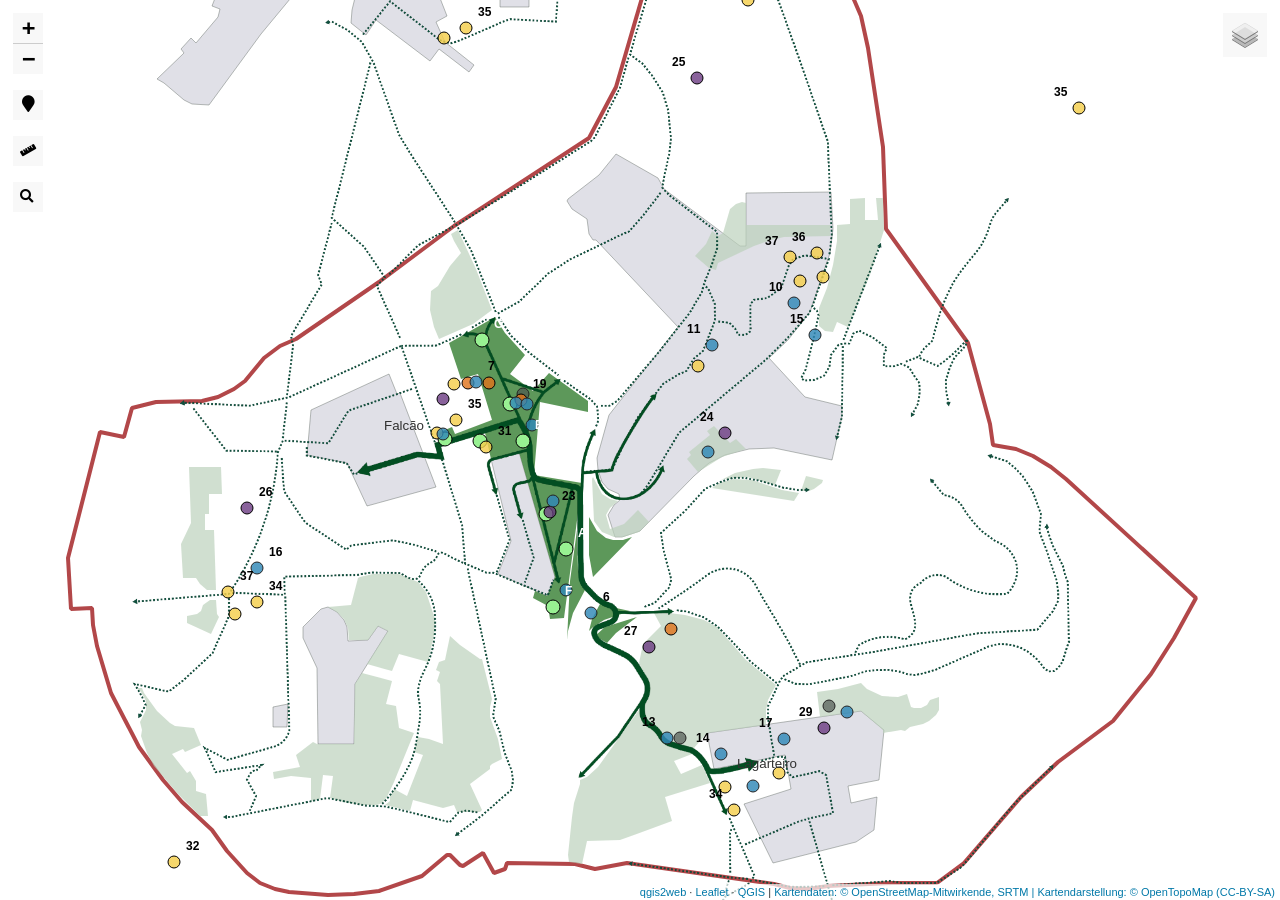
==== index.html @ 3b2e8a3d "Rename Index.html to index.html" ====
<!doctype html>
<html lang="en">
    <head>
        <meta charset="utf-8">
        <meta http-equiv="X-UA-Compatible" content="IE=edge">
        <meta name="viewport" content="initial-scale=1,user-scalable=no,maximum-scale=1,width=device-width">
        <meta name="mobile-web-app-capable" content="yes">
        <meta name="apple-mobile-web-app-capable" content="yes">
        <link rel="stylesheet" href="css/leaflet.css"><link rel="stylesheet" href="css/L.Control.Locate.min.css">
        <link rel="stylesheet" href="css/qgis2web.css"><link rel="stylesheet" href="css/fontawesome-all.min.css">
        <link rel="stylesheet" href="css/leaflet-control-geocoder.Geocoder.css">
        <link rel="stylesheet" href="css/leaflet-measure.css">
        <style>
        html, body, #map {
            width: 100%;
            height: 100%;
            padding: 0;
            margin: 0;
        }
        </style>
        <title></title>
    </head>
    <body>
        <div id="map">
        </div>
        <script src="js/qgis2web_expressions.js"></script>
        <script src="js/leaflet.js"></script><script src="js/L.Control.Locate.min.js"></script>
        <script src="js/leaflet.rotatedMarker.js"></script>
        <script src="js/leaflet.pattern.js"></script>
        <script src="js/leaflet-hash.js"></script>
        <script src="js/Autolinker.min.js"></script>
        <script src="js/rbush.min.js"></script>
        <script src="js/labelgun.min.js"></script>
        <script src="js/labels.js"></script>
        <script src="js/leaflet-control-geocoder.Geocoder.js"></script>
        <script src="js/leaflet-measure.js"></script>
        <script src="data/StudyArea_4.js"></script>
        <script src="data/PublicHousing_5.js"></script>
        <script src="data/VacantPlots_6.js"></script>
        <script src="data/URBiNATVacantPlots_7.js"></script>
        <script src="data/BIOPOLISNBS_10.js"></script>
        <script src="data/UnimplementedNBS_11.js"></script>
        <script src="data/EducationandEnvironmentNBS_12.js"></script>
        <script src="data/CultureandSportsNBS_13.js"></script>
        <script src="data/SocialEconomyandSolidarityPractices_14.js"></script>
        <script src="data/PublicSpaceandNatureNBS_15.js"></script>
        <script>
        var map = L.map('map', {
            zoomControl:true, maxZoom:22, minZoom:4
        }).fitBounds([[41.152453436983215,-8.580643064906027],[41.16468364248046,-8.561263208288949]]);
        var hash = new L.Hash(map);
        map.attributionControl.setPrefix('<a href="https://github.com/tomchadwin/qgis2web" target="_blank">qgis2web</a> &middot; <a href="https://leafletjs.com" title="A JS library for interactive maps">Leaflet</a> &middot; <a href="https://qgis.org">QGIS</a>');
        var autolinker = new Autolinker({truncate: {length: 30, location: 'smart'}});
        function removeEmptyRowsFromPopupContent(content, feature) {
         var tempDiv = document.createElement('div');
         tempDiv.innerHTML = content;
         var rows = tempDiv.querySelectorAll('tr');
         for (var i = 0; i < rows.length; i++) {
             var td = rows[i].querySelector('td.visible-with-data');
             var key = td ? td.id : '';
             if (td && td.classList.contains('visible-with-data') && feature.properties[key] == null) {
                 rows[i].parentNode.removeChild(rows[i]);
             }
         }
         return tempDiv.innerHTML;
        }
        document.querySelector(".leaflet-popup-pane").addEventListener("load", function(event) {
          var tagName = event.target.tagName,
            popup = map._popup;
          // Also check if flag is already set.
          if (tagName === "IMG" && popup && !popup._updated) {
            popup._updated = true; // Set flag to prevent looping.
            popup.update();
          }
        }, true);
        L.control.locate({locateOptions: {maxZoom: 19}}).addTo(map);
        var measureControl = new L.Control.Measure({
            position: 'topleft',
            primaryLengthUnit: 'meters',
            secondaryLengthUnit: 'kilometers',
            primaryAreaUnit: 'sqmeters',
            secondaryAreaUnit: 'hectares'
        });
        measureControl.addTo(map);
        document.getElementsByClassName('leaflet-control-measure-toggle')[0]
        .innerHTML = '';
        document.getElementsByClassName('leaflet-control-measure-toggle')[0]
        .className += ' fas fa-ruler';
        var bounds_group = new L.featureGroup([]);
        function setBounds() {
        }
        map.createPane('pane_OpenTopoMap_0');
        map.getPane('pane_OpenTopoMap_0').style.zIndex = 400;
        var layer_OpenTopoMap_0 = L.tileLayer('https://a.tile.opentopomap.org/{z}/{x}/{y}.png', {
            pane: 'pane_OpenTopoMap_0',
            opacity: 0.406,
            attribution: '<a href="https://www.openstreetmap.org/copyright">Kartendaten: © OpenStreetMap-Mitwirkende, SRTM | Kartendarstellung: © OpenTopoMap (CC-BY-SA)</a>',
            minZoom: 4,
            maxZoom: 22,
            minNativeZoom: 0,
            maxNativeZoom: 18
        });
        layer_OpenTopoMap_0;
        map.addLayer(layer_OpenTopoMap_0);
        map.createPane('pane_OSMTracks_1');
        map.getPane('pane_OSMTracks_1').style.zIndex = 401;
        var layer_OSMTracks_1 = L.tileLayer('https://gps-a.tile.openstreetmap.org/lines/{z}/{x}/{y}.png', {
            pane: 'pane_OSMTracks_1',
            opacity: 1.0,
            attribution: '',
            minZoom: 4,
            maxZoom: 22,
            minNativeZoom: 0,
            maxNativeZoom: 20
        });
        layer_OSMTracks_1;
        map.createPane('pane_GoogleTerrain_2');
        map.getPane('pane_GoogleTerrain_2').style.zIndex = 402;
        var layer_GoogleTerrain_2 = L.tileLayer('https://mt1.google.com/vt/lyrs=p&x={x}&y={y}&z={z}', {
            pane: 'pane_GoogleTerrain_2',
            opacity: 1.0,
            attribution: '<a href="https://www.google.at/permissions/geoguidelines/attr-guide.html">Map data ©2015 Google</a>',
            minZoom: 4,
            maxZoom: 22,
            minNativeZoom: 0,
            maxNativeZoom: 20
        });
        layer_GoogleTerrain_2;
        map.createPane('pane_GoogleSatelliteHybrid_3');
        map.getPane('pane_GoogleSatelliteHybrid_3').style.zIndex = 403;
        var layer_GoogleSatelliteHybrid_3 = L.tileLayer('https://mt1.google.com/vt/lyrs=y&x={x}&y={y}&z={z}', {
            pane: 'pane_GoogleSatelliteHybrid_3',
            opacity: 1.0,
            attribution: '',
            minZoom: 4,
            maxZoom: 22,
            minNativeZoom: 0,
            maxNativeZoom: 19
        });
        layer_GoogleSatelliteHybrid_3;
        function pop_StudyArea_4(feature, layer) {
            var popupContent = '<table>\
                </table>';
            layer.bindPopup(popupContent, {maxHeight: 400});
            var popup = layer.getPopup();
            var content = popup.getContent();
            var updatedContent = removeEmptyRowsFromPopupContent(content, feature);
            popup.setContent(updatedContent);
        }

        function style_StudyArea_4_0() {
            return {
                pane: 'pane_StudyArea_4',
                opacity: 1,
                color: 'rgba(155,15,18,0.7647058823529411)',
                dashArray: '',
                lineCap: 'square',
                lineJoin: 'bevel',
                weight: 4.0,
                fillOpacity: 0,
                interactive: false,
            }
        }
        map.createPane('pane_StudyArea_4');
        map.getPane('pane_StudyArea_4').style.zIndex = 404;
        map.getPane('pane_StudyArea_4').style['mix-blend-mode'] = 'normal';
        var layer_StudyArea_4 = new L.geoJson(json_StudyArea_4, {
            attribution: '',
            interactive: false,
            dataVar: 'json_StudyArea_4',
            layerName: 'layer_StudyArea_4',
            pane: 'pane_StudyArea_4',
            onEachFeature: pop_StudyArea_4,
            style: style_StudyArea_4_0,
        });
        bounds_group.addLayer(layer_StudyArea_4);
        map.addLayer(layer_StudyArea_4);
        function pop_PublicHousing_5(feature, layer) {
            var popupContent = '<table>\
                    <tr>\
                        <td colspan="2">' + (feature.properties['name'] !== null ? autolinker.link(feature.properties['name'].toLocaleString()) : '') + '</td>\
                    </tr>\
                </table>';
            layer.bindPopup(popupContent, {maxHeight: 400});
            var popup = layer.getPopup();
            var content = popup.getContent();
            var updatedContent = removeEmptyRowsFromPopupContent(content, feature);
            popup.setContent(updatedContent);
        }

        function style_PublicHousing_5_0() {
            return {
                pane: 'pane_PublicHousing_5',
                opacity: 1,
                color: 'rgba(78,87,81,0.39215686274509803)',
                dashArray: '',
                lineCap: 'butt',
                lineJoin: 'miter',
                weight: 1.0, 
                fill: true,
                fillOpacity: 1,
                fillColor: 'rgba(221,221,228,0.8862745098039215)',
                interactive: true,
            }
        }
        map.createPane('pane_PublicHousing_5');
        map.getPane('pane_PublicHousing_5').style.zIndex = 405;
        map.getPane('pane_PublicHousing_5').style['mix-blend-mode'] = 'normal';
        var layer_PublicHousing_5 = new L.geoJson(json_PublicHousing_5, {
            attribution: '',
            interactive: true,
            dataVar: 'json_PublicHousing_5',
            layerName: 'layer_PublicHousing_5',
            pane: 'pane_PublicHousing_5',
            onEachFeature: pop_PublicHousing_5,
            style: style_PublicHousing_5_0,
        });
        bounds_group.addLayer(layer_PublicHousing_5);
        map.addLayer(layer_PublicHousing_5);
        function pop_VacantPlots_6(feature, layer) {
            var popupContent = '<table>\
                </table>';
            layer.bindPopup(popupContent, {maxHeight: 400});
            var popup = layer.getPopup();
            var content = popup.getContent();
            var updatedContent = removeEmptyRowsFromPopupContent(content, feature);
            popup.setContent(updatedContent);
        }

        function style_VacantPlots_6_0() {
            return {
                pane: 'pane_VacantPlots_6',
                opacity: 1,
                color: 'rgba(82,82,82,0.0)',
                dashArray: '',
                lineCap: 'butt',
                lineJoin: 'miter',
                weight: 1.0, 
                fill: true,
                fillOpacity: 1,
                fillColor: 'rgba(187,209,186,0.6823529411764706)',
                interactive: false,
            }
        }
        map.createPane('pane_VacantPlots_6');
        map.getPane('pane_VacantPlots_6').style.zIndex = 406;
        map.getPane('pane_VacantPlots_6').style['mix-blend-mode'] = 'normal';
        var layer_VacantPlots_6 = new L.geoJson(json_VacantPlots_6, {
            attribution: '',
            interactive: false,
            dataVar: 'json_VacantPlots_6',
            layerName: 'layer_VacantPlots_6',
            pane: 'pane_VacantPlots_6',
            onEachFeature: pop_VacantPlots_6,
            style: style_VacantPlots_6_0,
        });
        bounds_group.addLayer(layer_VacantPlots_6);
        map.addLayer(layer_VacantPlots_6);
        function pop_URBiNATVacantPlots_7(feature, layer) {
            var popupContent = '<table>\
                </table>';
            layer.bindPopup(popupContent, {maxHeight: 400});
            var popup = layer.getPopup();
            var content = popup.getContent();
            var updatedContent = removeEmptyRowsFromPopupContent(content, feature);
            popup.setContent(updatedContent);
        }

        function style_URBiNATVacantPlots_7_0() {
            return {
                pane: 'pane_URBiNATVacantPlots_7',
                opacity: 1,
                color: 'rgba(82,82,82,0.0)',
                dashArray: '',
                lineCap: 'butt',
                lineJoin: 'miter',
                weight: 1.0, 
                fill: true,
                fillOpacity: 1,
                fillColor: 'rgba(48,124,44,0.7803921568627451)',
                interactive: false,
            }
        }
        map.createPane('pane_URBiNATVacantPlots_7');
        map.getPane('pane_URBiNATVacantPlots_7').style.zIndex = 407;
        map.getPane('pane_URBiNATVacantPlots_7').style['mix-blend-mode'] = 'normal';
        var layer_URBiNATVacantPlots_7 = new L.geoJson(json_URBiNATVacantPlots_7, {
            attribution: '',
            interactive: false,
            dataVar: 'json_URBiNATVacantPlots_7',
            layerName: 'layer_URBiNATVacantPlots_7',
            pane: 'pane_URBiNATVacantPlots_7',
            onEachFeature: pop_URBiNATVacantPlots_7,
            style: style_URBiNATVacantPlots_7_0,
        });
        bounds_group.addLayer(layer_URBiNATVacantPlots_7);
        map.addLayer(layer_URBiNATVacantPlots_7);
        map.createPane('pane_healthyCorridorConnections_8');
        map.getPane('pane_healthyCorridorConnections_8').style.zIndex = 408;
        var img_healthyCorridorConnections_8 = 'data/healthyCorridorConnections_8.png';
        var img_bounds_healthyCorridorConnections_8 = [[41.150778286830025,-8.581925239163782],[41.16688056578041,-8.56165500971162]];
        var layer_healthyCorridorConnections_8 = new L.imageOverlay(img_healthyCorridorConnections_8,
                                              img_bounds_healthyCorridorConnections_8,
                                              {pane: 'pane_healthyCorridorConnections_8'});
        bounds_group.addLayer(layer_healthyCorridorConnections_8);
        map.addLayer(layer_healthyCorridorConnections_8);
        map.createPane('pane_HealthyCorridor_9');
        map.getPane('pane_HealthyCorridor_9').style.zIndex = 409;
        var img_HealthyCorridor_9 = 'data/HealthyCorridor_9.png';
        var img_bounds_HealthyCorridor_9 = [[41.15265297,-8.577046415],[41.160747596,-8.568397371]];
        var layer_HealthyCorridor_9 = new L.imageOverlay(img_HealthyCorridor_9,
                                              img_bounds_HealthyCorridor_9,
                                              {pane: 'pane_HealthyCorridor_9'});
        bounds_group.addLayer(layer_HealthyCorridor_9);
        map.addLayer(layer_HealthyCorridor_9);
        function pop_BIOPOLISNBS_10(feature, layer) {
            var popupContent = '<table>\
                    <tr>\
                        <td colspan="2">' + (feature.properties['ida'] !== null ? autolinker.link(feature.properties['ida'].toLocaleString()) : '') + '</td>\
                    </tr>\
                    <tr>\
                        <td colspan="2">' + (feature.properties['Info'] !== null ? autolinker.link(feature.properties['Info'].toLocaleString()) : '') + '</td>\
                    </tr>\
                    <tr>\
                        <td colspan="2">' + (feature.properties['Photo'] !== null ? '<img src="images/' + String(feature.properties['Photo']).replace(/[\\\/:]/g, '_').trim() + '">' : '') + '</td>\
                    </tr>\
                </table>';
            layer.bindPopup(popupContent, {maxHeight: 400});
            var popup = layer.getPopup();
            var content = popup.getContent();
            var updatedContent = removeEmptyRowsFromPopupContent(content, feature);
            popup.setContent(updatedContent);
        }

        function style_BIOPOLISNBS_10_0() {
            return {
                pane: 'pane_BIOPOLISNBS_10',
                radius: 6.8,
                opacity: 1,
                color: 'rgba(0,0,0,1.0)',
                dashArray: '',
                lineCap: 'butt',
                lineJoin: 'miter',
                weight: 1,
                fill: true,
                fillOpacity: 1,
                fillColor: 'rgba(152,241,146,1.0)',
                interactive: true,
            }
        }
        map.createPane('pane_BIOPOLISNBS_10');
        map.getPane('pane_BIOPOLISNBS_10').style.zIndex = 410;
        map.getPane('pane_BIOPOLISNBS_10').style['mix-blend-mode'] = 'normal';
        var layer_BIOPOLISNBS_10 = new L.geoJson(json_BIOPOLISNBS_10, {
            attribution: '',
            interactive: true,
            dataVar: 'json_BIOPOLISNBS_10',
            layerName: 'layer_BIOPOLISNBS_10',
            pane: 'pane_BIOPOLISNBS_10',
            onEachFeature: pop_BIOPOLISNBS_10,
            pointToLayer: function (feature, latlng) {
                var context = {
                    feature: feature,
                    variables: {}
                };
                return L.circleMarker(latlng, style_BIOPOLISNBS_10_0(feature));
            },
        });
        bounds_group.addLayer(layer_BIOPOLISNBS_10);
        map.addLayer(layer_BIOPOLISNBS_10);
        function pop_UnimplementedNBS_11(feature, layer) {
            var popupContent = '<table>\
                    <tr>\
                        <td colspan="2">' + (feature.properties['Initiative'] !== null ? autolinker.link(feature.properties['Initiative'].toLocaleString()) : '') + '</td>\
                    </tr>\
                    <tr>\
                        <td colspan="2">' + (feature.properties['Info'] !== null ? autolinker.link(feature.properties['Info'].toLocaleString()) : '') + '</td>\
                    </tr>\
                    <tr>\
                        <td colspan="2">' + (feature.properties['Photo'] !== null ? '<img src="images/' + String(feature.properties['Photo']).replace(/[\\\/:]/g, '_').trim() + '">' : '') + '</td>\
                    </tr>\
                    <tr>\
                        <td colspan="2">' + (feature.properties['Link'] !== null ? autolinker.link(feature.properties['Link'].toLocaleString()) : '') + '</td>\
                    </tr>\
                </table>';
            layer.bindPopup(popupContent, {maxHeight: 400});
            var popup = layer.getPopup();
            var content = popup.getContent();
            var updatedContent = removeEmptyRowsFromPopupContent(content, feature);
            popup.setContent(updatedContent);
        }

        function style_UnimplementedNBS_11_0() {
            return {
                pane: 'pane_UnimplementedNBS_11',
                radius: 6.0,
                opacity: 1,
                color: 'rgba(35,35,35,1.0)',
                dashArray: '',
                lineCap: 'butt',
                lineJoin: 'miter',
                weight: 1,
                fill: true,
                fillOpacity: 1,
                fillColor: 'rgba(78,87,81,0.6941176470588235)',
                interactive: true,
            }
        }
        map.createPane('pane_UnimplementedNBS_11');
        map.getPane('pane_UnimplementedNBS_11').style.zIndex = 411;
        map.getPane('pane_UnimplementedNBS_11').style['mix-blend-mode'] = 'normal';
        var layer_UnimplementedNBS_11 = new L.geoJson(json_UnimplementedNBS_11, {
            attribution: '',
            interactive: true,
            dataVar: 'json_UnimplementedNBS_11',
            layerName: 'layer_UnimplementedNBS_11',
            pane: 'pane_UnimplementedNBS_11',
            onEachFeature: pop_UnimplementedNBS_11,
            pointToLayer: function (feature, latlng) {
                var context = {
                    feature: feature,
                    variables: {}
                };
                return L.circleMarker(latlng, style_UnimplementedNBS_11_0(feature));
            },
        });
        bounds_group.addLayer(layer_UnimplementedNBS_11);
        map.addLayer(layer_UnimplementedNBS_11);
        function pop_EducationandEnvironmentNBS_12(feature, layer) {
            var popupContent = '<table>\
                    <tr>\
                        <td colspan="2">' + (feature.properties['Initiative'] !== null ? autolinker.link(feature.properties['Initiative'].toLocaleString()) : '') + '</td>\
                    </tr>\
                    <tr>\
                        <td colspan="2">' + (feature.properties['Info'] !== null ? autolinker.link(feature.properties['Info'].toLocaleString()) : '') + '</td>\
                    </tr>\
                    <tr>\
                        <td colspan="2">' + (feature.properties['Photo'] !== null ? '<img src="images/' + String(feature.properties['Photo']).replace(/[\\\/:]/g, '_').trim() + '">' : '') + '</td>\
                    </tr>\
                    <tr>\
                        <td colspan="2">' + (feature.properties['Link'] !== null ? autolinker.link(feature.properties['Link'].toLocaleString()) : '') + '</td>\
                    </tr>\
                </table>';
            layer.bindPopup(popupContent, {maxHeight: 400});
            var popup = layer.getPopup();
            var content = popup.getContent();
            var updatedContent = removeEmptyRowsFromPopupContent(content, feature);
            popup.setContent(updatedContent);
        }

        function style_EducationandEnvironmentNBS_12_0() {
            return {
                pane: 'pane_EducationandEnvironmentNBS_12',
                radius: 6.0,
                opacity: 1,
                color: 'rgba(0,0,0,1.0)',
                dashArray: '',
                lineCap: 'butt',
                lineJoin: 'miter',
                weight: 1,
                fill: true,
                fillOpacity: 1,
                fillColor: 'rgba(244,207,77,0.8235294117647058)',
                interactive: true,
            }
        }
        map.createPane('pane_EducationandEnvironmentNBS_12');
        map.getPane('pane_EducationandEnvironmentNBS_12').style.zIndex = 412;
        map.getPane('pane_EducationandEnvironmentNBS_12').style['mix-blend-mode'] = 'normal';
        var layer_EducationandEnvironmentNBS_12 = new L.geoJson(json_EducationandEnvironmentNBS_12, {
            attribution: '',
            interactive: true,
            dataVar: 'json_EducationandEnvironmentNBS_12',
            layerName: 'layer_EducationandEnvironmentNBS_12',
            pane: 'pane_EducationandEnvironmentNBS_12',
            onEachFeature: pop_EducationandEnvironmentNBS_12,
            pointToLayer: function (feature, latlng) {
                var context = {
                    feature: feature,
                    variables: {}
                };
                return L.circleMarker(latlng, style_EducationandEnvironmentNBS_12_0(feature));
            },
        });
        bounds_group.addLayer(layer_EducationandEnvironmentNBS_12);
        map.addLayer(layer_EducationandEnvironmentNBS_12);
        function pop_CultureandSportsNBS_13(feature, layer) {
            var popupContent = '<table>\
                    <tr>\
                        <td colspan="2">' + (feature.properties['Initiative'] !== null ? autolinker.link(feature.properties['Initiative'].toLocaleString()) : '') + '</td>\
                    </tr>\
                    <tr>\
                        <td colspan="2">' + (feature.properties['Info'] !== null ? autolinker.link(feature.properties['Info'].toLocaleString()) : '') + '</td>\
                    </tr>\
                    <tr>\
                        <td colspan="2">' + (feature.properties['Photo'] !== null ? '<img src="images/' + String(feature.properties['Photo']).replace(/[\\\/:]/g, '_').trim() + '">' : '') + '</td>\
                    </tr>\
                    <tr>\
                        <td colspan="2">' + (feature.properties['Link'] !== null ? autolinker.link(feature.properties['Link'].toLocaleString()) : '') + '</td>\
                    </tr>\
                </table>';
            layer.bindPopup(popupContent, {maxHeight: 400});
            var popup = layer.getPopup();
            var content = popup.getContent();
            var updatedContent = removeEmptyRowsFromPopupContent(content, feature);
            popup.setContent(updatedContent);
        }

        function style_CultureandSportsNBS_13_0() {
            return {
                pane: 'pane_CultureandSportsNBS_13',
                radius: 6.0,
                opacity: 1,
                color: 'rgba(0,0,0,1.0)',
                dashArray: '',
                lineCap: 'butt',
                lineJoin: 'miter',
                weight: 1,
                fill: true,
                fillOpacity: 1,
                fillColor: 'rgba(104,55,127,0.7843137254901961)',
                interactive: true,
            }
        }
        map.createPane('pane_CultureandSportsNBS_13');
        map.getPane('pane_CultureandSportsNBS_13').style.zIndex = 413;
        map.getPane('pane_CultureandSportsNBS_13').style['mix-blend-mode'] = 'normal';
        var layer_CultureandSportsNBS_13 = new L.geoJson(json_CultureandSportsNBS_13, {
            attribution: '',
            interactive: true,
            dataVar: 'json_CultureandSportsNBS_13',
            layerName: 'layer_CultureandSportsNBS_13',
            pane: 'pane_CultureandSportsNBS_13',
            onEachFeature: pop_CultureandSportsNBS_13,
            pointToLayer: function (feature, latlng) {
                var context = {
                    feature: feature,
                    variables: {}
                };
                return L.circleMarker(latlng, style_CultureandSportsNBS_13_0(feature));
            },
        });
        bounds_group.addLayer(layer_CultureandSportsNBS_13);
        map.addLayer(layer_CultureandSportsNBS_13);
        function pop_SocialEconomyandSolidarityPractices_14(feature, layer) {
            var popupContent = '<table>\
                    <tr>\
                        <td colspan="2">' + (feature.properties['Initiative'] !== null ? autolinker.link(feature.properties['Initiative'].toLocaleString()) : '') + '</td>\
                    </tr>\
                    <tr>\
                        <td colspan="2">' + (feature.properties['Info'] !== null ? autolinker.link(feature.properties['Info'].toLocaleString()) : '') + '</td>\
                    </tr>\
                    <tr>\
                        <td colspan="2">' + (feature.properties['Photo'] !== null ? '<img src="images/' + String(feature.properties['Photo']).replace(/[\\\/:]/g, '_').trim() + '">' : '') + '</td>\
                    </tr>\
                    <tr>\
                        <td colspan="2">' + (feature.properties['Link'] !== null ? autolinker.link(feature.properties['Link'].toLocaleString()) : '') + '</td>\
                    </tr>\
                </table>';
            layer.bindPopup(popupContent, {maxHeight: 400});
            var popup = layer.getPopup();
            var content = popup.getContent();
            var updatedContent = removeEmptyRowsFromPopupContent(content, feature);
            popup.setContent(updatedContent);
        }

        function style_SocialEconomyandSolidarityPractices_14_0() {
            return {
                pane: 'pane_SocialEconomyandSolidarityPractices_14',
                radius: 6.0,
                opacity: 1,
                color: 'rgba(0,0,0,1.0)',
                dashArray: '',
                lineCap: 'butt',
                lineJoin: 'miter',
                weight: 1,
                fill: true,
                fillOpacity: 1,
                fillColor: 'rgba(223,115,27,0.8117647058823529)',
                interactive: true,
            }
        }
        map.createPane('pane_SocialEconomyandSolidarityPractices_14');
        map.getPane('pane_SocialEconomyandSolidarityPractices_14').style.zIndex = 414;
        map.getPane('pane_SocialEconomyandSolidarityPractices_14').style['mix-blend-mode'] = 'normal';
        var layer_SocialEconomyandSolidarityPractices_14 = new L.geoJson(json_SocialEconomyandSolidarityPractices_14, {
            attribution: '',
            interactive: true,
            dataVar: 'json_SocialEconomyandSolidarityPractices_14',
            layerName: 'layer_SocialEconomyandSolidarityPractices_14',
            pane: 'pane_SocialEconomyandSolidarityPractices_14',
            onEachFeature: pop_SocialEconomyandSolidarityPractices_14,
            pointToLayer: function (feature, latlng) {
                var context = {
                    feature: feature,
                    variables: {}
                };
                return L.circleMarker(latlng, style_SocialEconomyandSolidarityPractices_14_0(feature));
            },
        });
        bounds_group.addLayer(layer_SocialEconomyandSolidarityPractices_14);
        map.addLayer(layer_SocialEconomyandSolidarityPractices_14);
        function pop_PublicSpaceandNatureNBS_15(feature, layer) {
            var popupContent = '<table>\
                    <tr>\
                        <td colspan="2">' + (feature.properties['Initiative'] !== null ? autolinker.link(feature.properties['Initiative'].toLocaleString()) : '') + '</td>\
                    </tr>\
                    <tr>\
                        <td colspan="2">' + (feature.properties['Info'] !== null ? autolinker.link(feature.properties['Info'].toLocaleString()) : '') + '</td>\
                    </tr>\
                    <tr>\
                        <td colspan="2">' + (feature.properties['Photo'] !== null ? '<img src="images/' + String(feature.properties['Photo']).replace(/[\\\/:]/g, '_').trim() + '">' : '') + '</td>\
                    </tr>\
                    <tr>\
                        <td colspan="2">' + (feature.properties['Link'] !== null ? autolinker.link(feature.properties['Link'].toLocaleString()) : '') + '</td>\
                    </tr>\
                </table>';
            layer.bindPopup(popupContent, {maxHeight: 400});
            var popup = layer.getPopup();
            var content = popup.getContent();
            var updatedContent = removeEmptyRowsFromPopupContent(content, feature);
            popup.setContent(updatedContent);
        }

        function style_PublicSpaceandNatureNBS_15_0() {
            return {
                pane: 'pane_PublicSpaceandNatureNBS_15',
                radius: 6.0,
                opacity: 1,
                color: 'rgba(35,35,35,1.0)',
                dashArray: '',
                lineCap: 'butt',
                lineJoin: 'miter',
                weight: 1,
                fill: true,
                fillOpacity: 1,
                fillColor: 'rgba(48,136,183,0.8196078431372549)',
                interactive: true,
            }
        }
        map.createPane('pane_PublicSpaceandNatureNBS_15');
        map.getPane('pane_PublicSpaceandNatureNBS_15').style.zIndex = 415;
        map.getPane('pane_PublicSpaceandNatureNBS_15').style['mix-blend-mode'] = 'normal';
        var layer_PublicSpaceandNatureNBS_15 = new L.geoJson(json_PublicSpaceandNatureNBS_15, {
            attribution: '',
            interactive: true,
            dataVar: 'json_PublicSpaceandNatureNBS_15',
            layerName: 'layer_PublicSpaceandNatureNBS_15',
            pane: 'pane_PublicSpaceandNatureNBS_15',
            onEachFeature: pop_PublicSpaceandNatureNBS_15,
            pointToLayer: function (feature, latlng) {
                var context = {
                    feature: feature,
                    variables: {}
                };
                return L.circleMarker(latlng, style_PublicSpaceandNatureNBS_15_0(feature));
            },
        });
        bounds_group.addLayer(layer_PublicSpaceandNatureNBS_15);
        map.addLayer(layer_PublicSpaceandNatureNBS_15);
        var osmGeocoder = new L.Control.Geocoder({
            collapsed: true,
            position: 'topleft',
            text: 'Search',
            title: 'Testing'
        }).addTo(map);
        document.getElementsByClassName('leaflet-control-geocoder-icon')[0]
        .className += ' fa fa-search';
        document.getElementsByClassName('leaflet-control-geocoder-icon')[0]
        .title += 'Search for a place';
        var baseMaps = {};
        L.control.layers(baseMaps,{'<img src="legend/PublicSpaceandNatureNBS_15.png" /> Public Space and Nature NBS': layer_PublicSpaceandNatureNBS_15,'<img src="legend/SocialEconomyandSolidarityPractices_14.png" /> Social Economy and Solidarity Practices': layer_SocialEconomyandSolidarityPractices_14,'<img src="legend/CultureandSportsNBS_13.png" /> Culture and Sports NBS': layer_CultureandSportsNBS_13,'<img src="legend/EducationandEnvironmentNBS_12.png" /> Education and Environment NBS': layer_EducationandEnvironmentNBS_12,'<img src="legend/UnimplementedNBS_11.png" /> UnimplementedNBS': layer_UnimplementedNBS_11,'<img src="legend/BIOPOLISNBS_10.png" /> BIOPOLIS NBS': layer_BIOPOLISNBS_10,"Healthy Corridor": layer_HealthyCorridor_9,"healthy Corridor Connections": layer_healthyCorridorConnections_8,'<img src="legend/URBiNATVacantPlots_7.png" /> URBiNAT Vacant Plots': layer_URBiNATVacantPlots_7,'<img src="legend/VacantPlots_6.png" /> Vacant Plots': layer_VacantPlots_6,'<img src="legend/PublicHousing_5.png" /> Public Housing': layer_PublicHousing_5,'<img src="legend/StudyArea_4.png" /> Study Area': layer_StudyArea_4,"Google Satellite Hybrid": layer_GoogleSatelliteHybrid_3,"Google Terrain": layer_GoogleTerrain_2,"OSM Tracks": layer_OSMTracks_1,"Open Topo Map": layer_OpenTopoMap_0,}).addTo(map);
        setBounds();
        var i = 0;
        layer_PublicHousing_5.eachLayer(function(layer) {
            var context = {
                feature: layer.feature,
                variables: {}
            };
            layer.bindTooltip((layer.feature.properties['name'] !== null?String('<div style="color: #323232; font-size: 10pt; font-family: \'Arial\', sans-serif;">' + layer.feature.properties['name']) + '</div>':''), {permanent: true, offset: [-0, -16], className: 'css_PublicHousing_5'});
            labels.push(layer);
            totalMarkers += 1;
              layer.added = true;
              addLabel(layer, i);
              i++;
        });
        var i = 0;
        layer_BIOPOLISNBS_10.eachLayer(function(layer) {
            var context = {
                feature: layer.feature,
                variables: {}
            };
            layer.bindTooltip((layer.feature.properties['ida'] !== null?String('<div style="color: #ffffff; font-size: 9pt; font-weight: bold; font-family: \'Open Sans\', sans-serif;">' + layer.feature.properties['ida']) + '</div>':''), {permanent: true, offset: [-0, -16], className: 'css_BIOPOLISNBS_10'});
            labels.push(layer);
            totalMarkers += 1;
              layer.added = true;
              addLabel(layer, i);
              i++;
        });
        var i = 0;
        layer_UnimplementedNBS_11.eachLayer(function(layer) {
            var context = {
                feature: layer.feature,
                variables: {}
            };
            layer.bindTooltip((layer.feature.properties['id'] !== null?String('<div style="color: #000000; font-size: 9pt; font-weight: bold; font-family: \'Arial\', sans-serif;">' + layer.feature.properties['id']) + '</div>':''), {permanent: true, offset: [-0, -16], className: 'css_UnimplementedNBS_11'});
            labels.push(layer);
            totalMarkers += 1;
              layer.added = true;
              addLabel(layer, i);
              i++;
        });
        var i = 0;
        layer_EducationandEnvironmentNBS_12.eachLayer(function(layer) {
            var context = {
                feature: layer.feature,
                variables: {}
            };
            layer.bindTooltip((layer.feature.properties['id'] !== null?String('<div style="color: #000000; font-size: 9pt; font-weight: bold; font-family: \'Arial\', sans-serif;">' + layer.feature.properties['id']) + '</div>':''), {permanent: true, offset: [-0, -16], className: 'css_EducationandEnvironmentNBS_12'});
            labels.push(layer);
            totalMarkers += 1;
              layer.added = true;
              addLabel(layer, i);
              i++;
        });
        var i = 0;
        layer_CultureandSportsNBS_13.eachLayer(function(layer) {
            var context = {
                feature: layer.feature,
                variables: {}
            };
            layer.bindTooltip((layer.feature.properties['id'] !== null?String('<div style="color: #000000; font-size: 9pt; font-weight: bold; font-family: \'Arial\', sans-serif;">' + layer.feature.properties['id']) + '</div>':''), {permanent: true, offset: [-0, -16], className: 'css_CultureandSportsNBS_13'});
            labels.push(layer);
            totalMarkers += 1;
              layer.added = true;
              addLabel(layer, i);
              i++;
        });
        var i = 0;
        layer_SocialEconomyandSolidarityPractices_14.eachLayer(function(layer) {
            var context = {
                feature: layer.feature,
                variables: {}
            };
            layer.bindTooltip((layer.feature.properties['id'] !== null?String('<div style="color: #000000; font-size: 9pt; font-weight: bold; font-family: \'Arial\', sans-serif;">' + layer.feature.properties['id']) + '</div>':''), {permanent: true, offset: [-0, -16], className: 'css_SocialEconomyandSolidarityPractices_14'});
            labels.push(layer);
            totalMarkers += 1;
              layer.added = true;
              addLabel(layer, i);
              i++;
        });
        var i = 0;
        layer_PublicSpaceandNatureNBS_15.eachLayer(function(layer) {
            var context = {
                feature: layer.feature,
                variables: {}
            };
            layer.bindTooltip((layer.feature.properties['id'] !== null?String('<div style="color: #000000; font-size: 9pt; font-weight: bold; font-family: \'Arial\', sans-serif;">' + layer.feature.properties['id']) + '</div>':''), {permanent: true, offset: [-0, -16], className: 'css_PublicSpaceandNatureNBS_15'});
            labels.push(layer);
            totalMarkers += 1;
              layer.added = true;
              addLabel(layer, i);
              i++;
        });
        L.ImageOverlay.include({
            getBounds: function () {
                return this._bounds;
            }
        });
        resetLabels([layer_PublicHousing_5,layer_BIOPOLISNBS_10,layer_UnimplementedNBS_11,layer_EducationandEnvironmentNBS_12,layer_CultureandSportsNBS_13,layer_SocialEconomyandSolidarityPractices_14,layer_PublicSpaceandNatureNBS_15]);
        map.on("zoomend", function(){
            resetLabels([layer_PublicHousing_5,layer_BIOPOLISNBS_10,layer_UnimplementedNBS_11,layer_EducationandEnvironmentNBS_12,layer_CultureandSportsNBS_13,layer_SocialEconomyandSolidarityPractices_14,layer_PublicSpaceandNatureNBS_15]);
        });
        map.on("layeradd", function(){
            resetLabels([layer_PublicHousing_5,layer_BIOPOLISNBS_10,layer_UnimplementedNBS_11,layer_EducationandEnvironmentNBS_12,layer_CultureandSportsNBS_13,layer_SocialEconomyandSolidarityPractices_14,layer_PublicSpaceandNatureNBS_15]);
        });
        map.on("layerremove", function(){
            resetLabels([layer_PublicHousing_5,layer_BIOPOLISNBS_10,layer_UnimplementedNBS_11,layer_EducationandEnvironmentNBS_12,layer_CultureandSportsNBS_13,layer_SocialEconomyandSolidarityPractices_14,layer_PublicSpaceandNatureNBS_15]);
        });
        </script>
    </body>
</html>
---- css/L.Control.Locate.min.css ----
.leaflet-control-locate a{font-size:1.4em;color:#444}.leaflet-control-locate.active a{color:#2074B6}.leaflet-control-locate.active.following a{color:#FC8428}
/*# sourceMappingURL=L.Control.Locate.min.css.map */
---- css/qgis2web.css ----
#map {
            background-color: #ffffff
        }
        th {
            text-align: left;
            vertical-align: top;
        }
        .info {
            padding: 6px 8px;
            font: 14px/16px Arial, Helvetica, sans-serif;
            background: white;
            background: rgba(255,255,255,0.8);
            box-shadow: 0 0 15px rgba(0,0,0,0.2);
            border-radius: 5px;
        }
        .info h2 {
            margin: 0 0 5px;
            color: #777;
        }
        .leaflet-container {
            background: #fff;
            padding-right: 10px;
        }
        .leaflet-popup-scrolled {
            width:auto!important;
            height: auto!important;
            overflow: auto;
            max-height: 70vw;
            max-width: 70vw;
            border-bottom: unset!important;
            border-top: unset!important;
        }
        .leaflet-popup-content{
            max-height: 70vw;
            max-width: 70vw;
            overflow: auto;
        }
        th {
            min-width: 75px;
        }
        td {
            min-width: 75px;
        }
        td img {
            max-height: 50vw;
            max-width: 50vw;
        }
        .leaflet-tooltip {
            background: none;
            box-shadow: none;
            border: none;
        }
        .leaflet-tooltip-left:before, .leaflet-tooltip-right:before {
            border: 0px;
        }
        }
        .fa, .leaflet-container, a {
            color: #000000 !important;
        }
        .leaflet-control-zoom-in, .leaflet-control-zoom-out,
        .leaflet-control-locate a,
        .leaflet-touch .leaflet-control-geocoder-icon,
        .leaflet-control-search .search-button,
         .leaflet-control-measure {
            background-color: #f8f8f8 !important;
            border-radius: 0px !important;
            color: #000000 !important;
        }
        .abstract {
            font: bold 18px 'Lucida Console', Monaco, monospace;
            text-indent: 1px;
            background-color: #f8f8f8 !important;
            width: 30px !important;
            color: #000000 !important;
            height: 30px !important;
            text-align: center !important;
            line-height: 30px !important;
        }
        .abstractUncollapsed {
            padding: 6px 8px;
            font: 12px/1.5 "Helvetica Neue", Arial, Helvetica, sans-serif;
            background-color:#f8f8f8 !important;
            color: #000000 !important;
            box-shadow: 0 0 15px rgba(0,0,0,0.2);
            border-radius: 5px;
            max-width: 40%;
        }
        .leaflet-touch .leaflet-control-layers,
        .leaflet-touch .leaflet-bar,
        .leaflet-control-search,
        .leaflet-control-measure {
            border: 3px solid rgba(255,255,255,.4) !important;
        }
        .leaflet-control-attribution a {
            color: #0078A8 !important;
        }
        .leaflet-control-scale-line {
            border: 2px solid #f8f8f8 !important;
            border-top: none !important;
            color: black !important;
        }
        .leaflet-control-search .search-button,
        .leaflet-container .leaflet-control-search,
        .leaflet-control-measure {
            box-shadow: none !important;
        }
        .leaflet-control-search .search-button {
            width: 30px !important;
            height: 30px !important;
            font-size: 13px !important;
            text-align: center !important;
            line-height: 30px !important;
        }
        .leaflet-control-measure .leaflet-control {
            width: 30px !important;
            height: 30px !important;
        }
        .leaflet-container .leaflet-control-search{
            background: none !important;
        }
        .leaflet-control-search .search-input {
            margin: 0px 0px 0px 0px !important;
            height: 30px !important;
        }
        .leaflet-control-measure {
            background: none!important;
            border-radius: 4px !important;
        }
        .leaflet-control-measure .leaflet-control-measure-interaction {
            background-color: #f8f8f8 !important;
        }
        .leaflet-touch .leaflet-control-measure
        .leaflet-control-measure-toggle,
        .leaflet-touch .leaflet-control-measure
        .leaflet-control-measure-toggle:hover {
            width: 30px !important;
            height: 30px !important;
            border-radius: 0px !important;
            background-color: #f8f8f8 !important;
            color: #000000 !important;
            font-size: 13px;
            line-height: 30px;
            text-align: center;
            text-indent: 0%;
        }
        .leaflet-control-layers-toggle {
            background-color: #f8f8f8 !important;
        }
        .leaflet-overlay-pane {
            z-index: 550;
        }
        .leaflet-popup-pane {
            z-index: 700;
        }
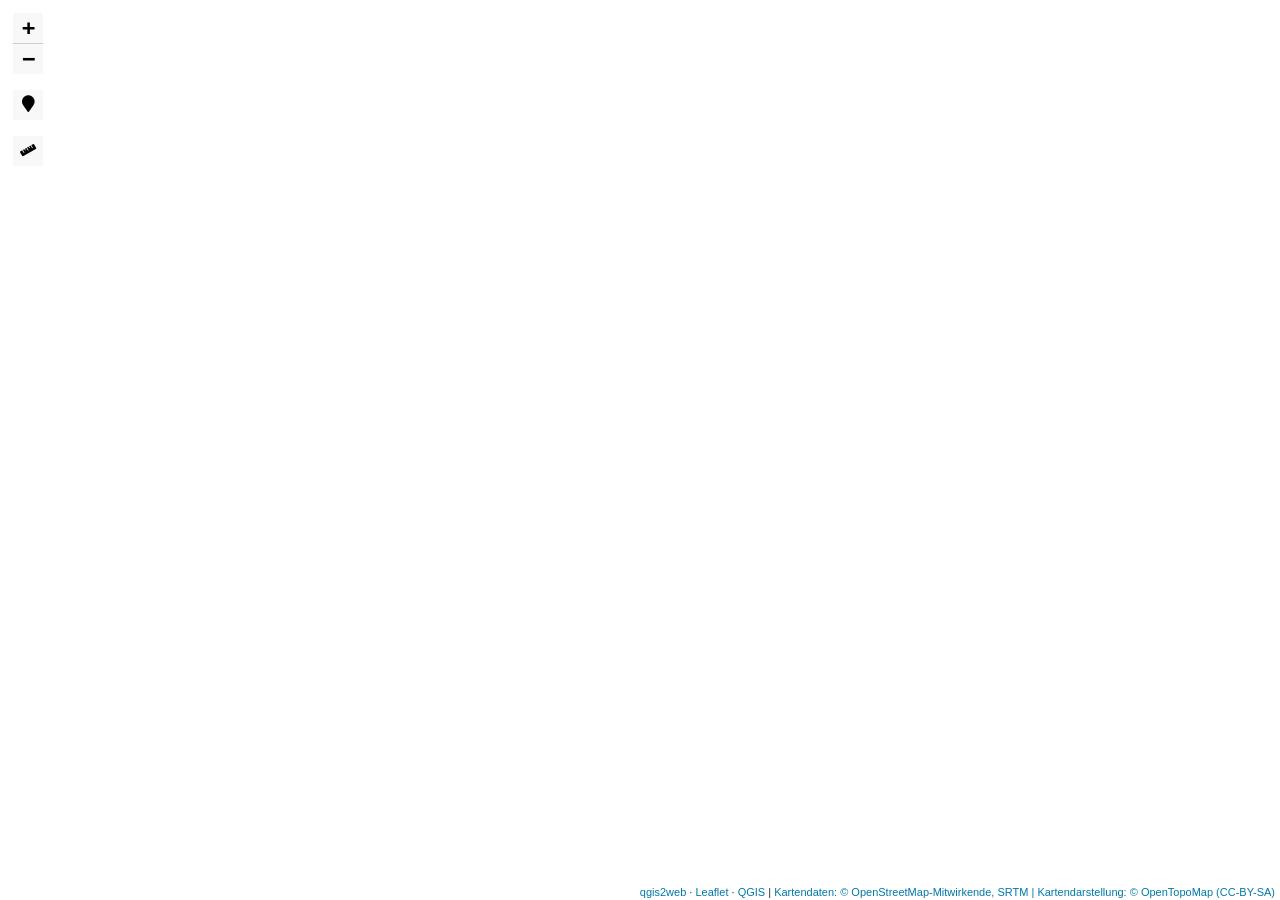
==== commit abe8cc91: "Add files via upload" ====
--- a/index.html
+++ b/index.html
@@ -8,6 +8,7 @@
         <meta name="apple-mobile-web-app-capable" content="yes">
         <link rel="stylesheet" href="css/leaflet.css"><link rel="stylesheet" href="css/L.Control.Locate.min.css">
         <link rel="stylesheet" href="css/qgis2web.css"><link rel="stylesheet" href="css/fontawesome-all.min.css">
+        <link rel="stylesheet" href="css/leaflet-search.css">
         <link rel="stylesheet" href="css/leaflet-control-geocoder.Geocoder.css">
         <link rel="stylesheet" href="css/leaflet-measure.css">
         <style>
@@ -34,20 +35,21 @@
         <script src="js/labels.js"></script>
         <script src="js/leaflet-control-geocoder.Geocoder.js"></script>
         <script src="js/leaflet-measure.js"></script>
-        <script src="data/StudyArea_4.js"></script>
-        <script src="data/PublicHousing_5.js"></script>
-        <script src="data/VacantPlots_6.js"></script>
-        <script src="data/URBiNATVacantPlots_7.js"></script>
-        <script src="data/BIOPOLISNBS_10.js"></script>
-        <script src="data/UnimplementedNBS_11.js"></script>
-        <script src="data/EducationandEnvironmentNBS_12.js"></script>
-        <script src="data/CultureandSportsNBS_13.js"></script>
-        <script src="data/SocialEconomyandSolidarityPractices_14.js"></script>
-        <script src="data/PublicSpaceandNatureNBS_15.js"></script>
+        <script src="js/leaflet-search.js"></script>
+        <script src="data/StudyArea_5.js"></script>
+        <script src="data/PublicHousing_6.js"></script>
+        <script src="data/VacantPlots_7.js"></script>
+        <script src="data/URBiNATVacantPlots_8.js"></script>
+        <script src="data/BIOPOLISNBS_11.js"></script>
+        <script src="data/UnimplementedNBS_12.js"></script>
+        <script src="data/EducationandEnvironmentNBS_13.js"></script>
+        <script src="data/CultureandSportsNBS_14.js"></script>
+        <script src="data/SocialEconomyandSolidarityPractices_15.js"></script>
+        <script src="data/PublicSpaceandNatureNBS_16.js"></script>
         <script>
         var map = L.map('map', {
             zoomControl:true, maxZoom:22, minZoom:4
-        }).fitBounds([[41.152453436983215,-8.580643064906027],[41.16468364248046,-8.561263208288949]]);
+        }).fitBounds([[41.152453436983215,-8.580212856672455],[41.16468364248046,-8.561693416522521]]);
         var hash = new L.Hash(map);
         map.attributionControl.setPrefix('<a href="https://github.com/tomchadwin/qgis2web" target="_blank">qgis2web</a> &middot; <a href="https://leafletjs.com" title="A JS library for interactive maps">Leaflet</a> &middot; <a href="https://qgis.org">QGIS</a>');
         var autolinker = new Autolinker({truncate: {length: 30, location: 'smart'}});
@@ -138,19 +140,31 @@
             maxNativeZoom: 19
         });
         layer_GoogleSatelliteHybrid_3;
-        function pop_StudyArea_4(feature, layer) {
-            var popupContent = '<table>\
-                </table>';
-            layer.bindPopup(popupContent, {maxHeight: 400});
-            var popup = layer.getPopup();
-            var content = popup.getContent();
-            var updatedContent = removeEmptyRowsFromPopupContent(content, feature);
-            popup.setContent(updatedContent);
-        }
-
-        function style_StudyArea_4_0() {
-            return {
-                pane: 'pane_StudyArea_4',
+        map.createPane('pane_GoogleSatellite_4');
+        map.getPane('pane_GoogleSatellite_4').style.zIndex = 404;
+        var layer_GoogleSatellite_4 = L.tileLayer('https://mt1.google.com/vt/lyrs=s&x={x}&y={y}&z={z}', {
+            pane: 'pane_GoogleSatellite_4',
+            opacity: 1.0,
+            attribution: '<a href="https://www.google.at/permissions/geoguidelines/attr-guide.html">Map data ©2015 Google</a>',
+            minZoom: 4,
+            maxZoom: 22,
+            minNativeZoom: 0,
+            maxNativeZoom: 20
+        });
+        layer_GoogleSatellite_4;
+        function pop_StudyArea_5(feature, layer) {
+            var popupContent = '<table>\
+                </table>';
+            layer.bindPopup(popupContent, {maxHeight: 400});
+            var popup = layer.getPopup();
+            var content = popup.getContent();
+            var updatedContent = removeEmptyRowsFromPopupContent(content, feature);
+            popup.setContent(updatedContent);
+        }
+
+        function style_StudyArea_5_0() {
+            return {
+                pane: 'pane_StudyArea_5',
                 opacity: 1,
                 color: 'rgba(155,15,18,0.7647058823529411)',
                 dashArray: '',
@@ -158,24 +172,24 @@
                 lineJoin: 'bevel',
                 weight: 4.0,
                 fillOpacity: 0,
-                interactive: false,
-            }
-        }
-        map.createPane('pane_StudyArea_4');
-        map.getPane('pane_StudyArea_4').style.zIndex = 404;
-        map.getPane('pane_StudyArea_4').style['mix-blend-mode'] = 'normal';
-        var layer_StudyArea_4 = new L.geoJson(json_StudyArea_4, {
-            attribution: '',
-            interactive: false,
-            dataVar: 'json_StudyArea_4',
-            layerName: 'layer_StudyArea_4',
-            pane: 'pane_StudyArea_4',
-            onEachFeature: pop_StudyArea_4,
-            style: style_StudyArea_4_0,
-        });
-        bounds_group.addLayer(layer_StudyArea_4);
-        map.addLayer(layer_StudyArea_4);
-        function pop_PublicHousing_5(feature, layer) {
+                interactive: true,
+            }
+        }
+        map.createPane('pane_StudyArea_5');
+        map.getPane('pane_StudyArea_5').style.zIndex = 405;
+        map.getPane('pane_StudyArea_5').style['mix-blend-mode'] = 'normal';
+        var layer_StudyArea_5 = new L.geoJson(json_StudyArea_5, {
+            attribution: '',
+            interactive: true,
+            dataVar: 'json_StudyArea_5',
+            layerName: 'layer_StudyArea_5',
+            pane: 'pane_StudyArea_5',
+            onEachFeature: pop_StudyArea_5,
+            style: style_StudyArea_5_0,
+        });
+        bounds_group.addLayer(layer_StudyArea_5);
+        map.addLayer(layer_StudyArea_5);
+        function pop_PublicHousing_6(feature, layer) {
             var popupContent = '<table>\
                     <tr>\
                         <td colspan="2">' + (feature.properties['name'] !== null ? autolinker.link(feature.properties['name'].toLocaleString()) : '') + '</td>\
@@ -188,9 +202,9 @@
             popup.setContent(updatedContent);
         }
 
-        function style_PublicHousing_5_0() {
-            return {
-                pane: 'pane_PublicHousing_5',
+        function style_PublicHousing_6_0() {
+            return {
+                pane: 'pane_PublicHousing_6',
                 opacity: 1,
                 color: 'rgba(78,87,81,0.39215686274509803)',
                 dashArray: '',
@@ -203,33 +217,33 @@
                 interactive: true,
             }
         }
-        map.createPane('pane_PublicHousing_5');
-        map.getPane('pane_PublicHousing_5').style.zIndex = 405;
-        map.getPane('pane_PublicHousing_5').style['mix-blend-mode'] = 'normal';
-        var layer_PublicHousing_5 = new L.geoJson(json_PublicHousing_5, {
-            attribution: '',
-            interactive: true,
-            dataVar: 'json_PublicHousing_5',
-            layerName: 'layer_PublicHousing_5',
-            pane: 'pane_PublicHousing_5',
-            onEachFeature: pop_PublicHousing_5,
-            style: style_PublicHousing_5_0,
-        });
-        bounds_group.addLayer(layer_PublicHousing_5);
-        map.addLayer(layer_PublicHousing_5);
-        function pop_VacantPlots_6(feature, layer) {
-            var popupContent = '<table>\
-                </table>';
-            layer.bindPopup(popupContent, {maxHeight: 400});
-            var popup = layer.getPopup();
-            var content = popup.getContent();
-            var updatedContent = removeEmptyRowsFromPopupContent(content, feature);
-            popup.setContent(updatedContent);
-        }
-
-        function style_VacantPlots_6_0() {
-            return {
-                pane: 'pane_VacantPlots_6',
+        map.createPane('pane_PublicHousing_6');
+        map.getPane('pane_PublicHousing_6').style.zIndex = 406;
+        map.getPane('pane_PublicHousing_6').style['mix-blend-mode'] = 'normal';
+        var layer_PublicHousing_6 = new L.geoJson(json_PublicHousing_6, {
+            attribution: '',
+            interactive: true,
+            dataVar: 'json_PublicHousing_6',
+            layerName: 'layer_PublicHousing_6',
+            pane: 'pane_PublicHousing_6',
+            onEachFeature: pop_PublicHousing_6,
+            style: style_PublicHousing_6_0,
+        });
+        bounds_group.addLayer(layer_PublicHousing_6);
+        map.addLayer(layer_PublicHousing_6);
+        function pop_VacantPlots_7(feature, layer) {
+            var popupContent = '<table>\
+                </table>';
+            layer.bindPopup(popupContent, {maxHeight: 400});
+            var popup = layer.getPopup();
+            var content = popup.getContent();
+            var updatedContent = removeEmptyRowsFromPopupContent(content, feature);
+            popup.setContent(updatedContent);
+        }
+
+        function style_VacantPlots_7_0() {
+            return {
+                pane: 'pane_VacantPlots_7',
                 opacity: 1,
                 color: 'rgba(82,82,82,0.0)',
                 dashArray: '',
@@ -239,36 +253,36 @@
                 fill: true,
                 fillOpacity: 1,
                 fillColor: 'rgba(187,209,186,0.6823529411764706)',
-                interactive: false,
-            }
-        }
-        map.createPane('pane_VacantPlots_6');
-        map.getPane('pane_VacantPlots_6').style.zIndex = 406;
-        map.getPane('pane_VacantPlots_6').style['mix-blend-mode'] = 'normal';
-        var layer_VacantPlots_6 = new L.geoJson(json_VacantPlots_6, {
-            attribution: '',
-            interactive: false,
-            dataVar: 'json_VacantPlots_6',
-            layerName: 'layer_VacantPlots_6',
-            pane: 'pane_VacantPlots_6',
-            onEachFeature: pop_VacantPlots_6,
-            style: style_VacantPlots_6_0,
-        });
-        bounds_group.addLayer(layer_VacantPlots_6);
-        map.addLayer(layer_VacantPlots_6);
-        function pop_URBiNATVacantPlots_7(feature, layer) {
-            var popupContent = '<table>\
-                </table>';
-            layer.bindPopup(popupContent, {maxHeight: 400});
-            var popup = layer.getPopup();
-            var content = popup.getContent();
-            var updatedContent = removeEmptyRowsFromPopupContent(content, feature);
-            popup.setContent(updatedContent);
-        }
-
-        function style_URBiNATVacantPlots_7_0() {
-            return {
-                pane: 'pane_URBiNATVacantPlots_7',
+                interactive: true,
+            }
+        }
+        map.createPane('pane_VacantPlots_7');
+        map.getPane('pane_VacantPlots_7').style.zIndex = 407;
+        map.getPane('pane_VacantPlots_7').style['mix-blend-mode'] = 'normal';
+        var layer_VacantPlots_7 = new L.geoJson(json_VacantPlots_7, {
+            attribution: '',
+            interactive: true,
+            dataVar: 'json_VacantPlots_7',
+            layerName: 'layer_VacantPlots_7',
+            pane: 'pane_VacantPlots_7',
+            onEachFeature: pop_VacantPlots_7,
+            style: style_VacantPlots_7_0,
+        });
+        bounds_group.addLayer(layer_VacantPlots_7);
+        map.addLayer(layer_VacantPlots_7);
+        function pop_URBiNATVacantPlots_8(feature, layer) {
+            var popupContent = '<table>\
+                </table>';
+            layer.bindPopup(popupContent, {maxHeight: 400});
+            var popup = layer.getPopup();
+            var content = popup.getContent();
+            var updatedContent = removeEmptyRowsFromPopupContent(content, feature);
+            popup.setContent(updatedContent);
+        }
+
+        function style_URBiNATVacantPlots_8_0() {
+            return {
+                pane: 'pane_URBiNATVacantPlots_8',
                 opacity: 1,
                 color: 'rgba(82,82,82,0.0)',
                 dashArray: '',
@@ -278,42 +292,42 @@
                 fill: true,
                 fillOpacity: 1,
                 fillColor: 'rgba(48,124,44,0.7803921568627451)',
-                interactive: false,
-            }
-        }
-        map.createPane('pane_URBiNATVacantPlots_7');
-        map.getPane('pane_URBiNATVacantPlots_7').style.zIndex = 407;
-        map.getPane('pane_URBiNATVacantPlots_7').style['mix-blend-mode'] = 'normal';
-        var layer_URBiNATVacantPlots_7 = new L.geoJson(json_URBiNATVacantPlots_7, {
-            attribution: '',
-            interactive: false,
-            dataVar: 'json_URBiNATVacantPlots_7',
-            layerName: 'layer_URBiNATVacantPlots_7',
-            pane: 'pane_URBiNATVacantPlots_7',
-            onEachFeature: pop_URBiNATVacantPlots_7,
-            style: style_URBiNATVacantPlots_7_0,
-        });
-        bounds_group.addLayer(layer_URBiNATVacantPlots_7);
-        map.addLayer(layer_URBiNATVacantPlots_7);
-        map.createPane('pane_healthyCorridorConnections_8');
-        map.getPane('pane_healthyCorridorConnections_8').style.zIndex = 408;
-        var img_healthyCorridorConnections_8 = 'data/healthyCorridorConnections_8.png';
-        var img_bounds_healthyCorridorConnections_8 = [[41.150778286830025,-8.581925239163782],[41.16688056578041,-8.56165500971162]];
-        var layer_healthyCorridorConnections_8 = new L.imageOverlay(img_healthyCorridorConnections_8,
-                                              img_bounds_healthyCorridorConnections_8,
-                                              {pane: 'pane_healthyCorridorConnections_8'});
-        bounds_group.addLayer(layer_healthyCorridorConnections_8);
-        map.addLayer(layer_healthyCorridorConnections_8);
-        map.createPane('pane_HealthyCorridor_9');
-        map.getPane('pane_HealthyCorridor_9').style.zIndex = 409;
-        var img_HealthyCorridor_9 = 'data/HealthyCorridor_9.png';
-        var img_bounds_HealthyCorridor_9 = [[41.15265297,-8.577046415],[41.160747596,-8.568397371]];
-        var layer_HealthyCorridor_9 = new L.imageOverlay(img_HealthyCorridor_9,
-                                              img_bounds_HealthyCorridor_9,
-                                              {pane: 'pane_HealthyCorridor_9'});
-        bounds_group.addLayer(layer_HealthyCorridor_9);
-        map.addLayer(layer_HealthyCorridor_9);
-        function pop_BIOPOLISNBS_10(feature, layer) {
+                interactive: true,
+            }
+        }
+        map.createPane('pane_URBiNATVacantPlots_8');
+        map.getPane('pane_URBiNATVacantPlots_8').style.zIndex = 408;
+        map.getPane('pane_URBiNATVacantPlots_8').style['mix-blend-mode'] = 'normal';
+        var layer_URBiNATVacantPlots_8 = new L.geoJson(json_URBiNATVacantPlots_8, {
+            attribution: '',
+            interactive: true,
+            dataVar: 'json_URBiNATVacantPlots_8',
+            layerName: 'layer_URBiNATVacantPlots_8',
+            pane: 'pane_URBiNATVacantPlots_8',
+            onEachFeature: pop_URBiNATVacantPlots_8,
+            style: style_URBiNATVacantPlots_8_0,
+        });
+        bounds_group.addLayer(layer_URBiNATVacantPlots_8);
+        map.addLayer(layer_URBiNATVacantPlots_8);
+        map.createPane('pane_healthyCorridorConnections_9');
+        map.getPane('pane_healthyCorridorConnections_9').style.zIndex = 409;
+        var img_healthyCorridorConnections_9 = 'data/healthyCorridorConnections_9.png';
+        var img_bounds_healthyCorridorConnections_9 = [[41.150778286830025,-8.581925239163782],[41.16688056578041,-8.56165500971162]];
+        var layer_healthyCorridorConnections_9 = new L.imageOverlay(img_healthyCorridorConnections_9,
+                                              img_bounds_healthyCorridorConnections_9,
+                                              {pane: 'pane_healthyCorridorConnections_9'});
+        bounds_group.addLayer(layer_healthyCorridorConnections_9);
+        map.addLayer(layer_healthyCorridorConnections_9);
+        map.createPane('pane_HealthyCorridor_10');
+        map.getPane('pane_HealthyCorridor_10').style.zIndex = 410;
+        var img_HealthyCorridor_10 = 'data/HealthyCorridor_10.png';
+        var img_bounds_HealthyCorridor_10 = [[41.15265297,-8.577046415],[41.160747596,-8.568397371]];
+        var layer_HealthyCorridor_10 = new L.imageOverlay(img_HealthyCorridor_10,
+                                              img_bounds_HealthyCorridor_10,
+                                              {pane: 'pane_HealthyCorridor_10'});
+        bounds_group.addLayer(layer_HealthyCorridor_10);
+        map.addLayer(layer_HealthyCorridor_10);
+        function pop_BIOPOLISNBS_11(feature, layer) {
             var popupContent = '<table>\
                     <tr>\
                         <td colspan="2">' + (feature.properties['ida'] !== null ? autolinker.link(feature.properties['ida'].toLocaleString()) : '') + '</td>\
@@ -324,17 +338,20 @@
                     <tr>\
                         <td colspan="2">' + (feature.properties['Photo'] !== null ? '<img src="images/' + String(feature.properties['Photo']).replace(/[\\\/:]/g, '_').trim() + '">' : '') + '</td>\
                     </tr>\
-                </table>';
-            layer.bindPopup(popupContent, {maxHeight: 400});
-            var popup = layer.getPopup();
-            var content = popup.getContent();
-            var updatedContent = removeEmptyRowsFromPopupContent(content, feature);
-            popup.setContent(updatedContent);
-        }
-
-        function style_BIOPOLISNBS_10_0() {
-            return {
-                pane: 'pane_BIOPOLISNBS_10',
+                    <tr>\
+                        <td colspan="2">' + (feature.properties['Iniciative'] !== null ? autolinker.link(feature.properties['Iniciative'].toLocaleString()) : '') + '</td>\
+                    </tr>\
+                </table>';
+            layer.bindPopup(popupContent, {maxHeight: 400});
+            var popup = layer.getPopup();
+            var content = popup.getContent();
+            var updatedContent = removeEmptyRowsFromPopupContent(content, feature);
+            popup.setContent(updatedContent);
+        }
+
+        function style_BIOPOLISNBS_11_0() {
+            return {
+                pane: 'pane_BIOPOLISNBS_11',
                 radius: 6.8,
                 opacity: 1,
                 color: 'rgba(0,0,0,1.0)',
@@ -348,27 +365,27 @@
                 interactive: true,
             }
         }
-        map.createPane('pane_BIOPOLISNBS_10');
-        map.getPane('pane_BIOPOLISNBS_10').style.zIndex = 410;
-        map.getPane('pane_BIOPOLISNBS_10').style['mix-blend-mode'] = 'normal';
-        var layer_BIOPOLISNBS_10 = new L.geoJson(json_BIOPOLISNBS_10, {
-            attribution: '',
-            interactive: true,
-            dataVar: 'json_BIOPOLISNBS_10',
-            layerName: 'layer_BIOPOLISNBS_10',
-            pane: 'pane_BIOPOLISNBS_10',
-            onEachFeature: pop_BIOPOLISNBS_10,
+        map.createPane('pane_BIOPOLISNBS_11');
+        map.getPane('pane_BIOPOLISNBS_11').style.zIndex = 411;
+        map.getPane('pane_BIOPOLISNBS_11').style['mix-blend-mode'] = 'normal';
+        var layer_BIOPOLISNBS_11 = new L.geoJson(json_BIOPOLISNBS_11, {
+            attribution: '',
+            interactive: true,
+            dataVar: 'json_BIOPOLISNBS_11',
+            layerName: 'layer_BIOPOLISNBS_11',
+            pane: 'pane_BIOPOLISNBS_11',
+            onEachFeature: pop_BIOPOLISNBS_11,
             pointToLayer: function (feature, latlng) {
                 var context = {
                     feature: feature,
                     variables: {}
                 };
-                return L.circleMarker(latlng, style_BIOPOLISNBS_10_0(feature));
+                return L.circleMarker(latlng, style_BIOPOLISNBS_11_0(feature));
             },
         });
-        bounds_group.addLayer(layer_BIOPOLISNBS_10);
-        map.addLayer(layer_BIOPOLISNBS_10);
-        function pop_UnimplementedNBS_11(feature, layer) {
+        bounds_group.addLayer(layer_BIOPOLISNBS_11);
+        map.addLayer(layer_BIOPOLISNBS_11);
+        function pop_UnimplementedNBS_12(feature, layer) {
             var popupContent = '<table>\
                     <tr>\
                         <td colspan="2">' + (feature.properties['Initiative'] !== null ? autolinker.link(feature.properties['Initiative'].toLocaleString()) : '') + '</td>\
@@ -390,9 +407,9 @@
             popup.setContent(updatedContent);
         }
 
-        function style_UnimplementedNBS_11_0() {
-            return {
-                pane: 'pane_UnimplementedNBS_11',
+        function style_UnimplementedNBS_12_0() {
+            return {
+                pane: 'pane_UnimplementedNBS_12',
                 radius: 6.0,
                 opacity: 1,
                 color: 'rgba(35,35,35,1.0)',
@@ -406,27 +423,27 @@
                 interactive: true,
             }
         }
-        map.createPane('pane_UnimplementedNBS_11');
-        map.getPane('pane_UnimplementedNBS_11').style.zIndex = 411;
-        map.getPane('pane_UnimplementedNBS_11').style['mix-blend-mode'] = 'normal';
-        var layer_UnimplementedNBS_11 = new L.geoJson(json_UnimplementedNBS_11, {
-            attribution: '',
-            interactive: true,
-            dataVar: 'json_UnimplementedNBS_11',
-            layerName: 'layer_UnimplementedNBS_11',
-            pane: 'pane_UnimplementedNBS_11',
-            onEachFeature: pop_UnimplementedNBS_11,
+        map.createPane('pane_UnimplementedNBS_12');
+        map.getPane('pane_UnimplementedNBS_12').style.zIndex = 412;
+        map.getPane('pane_UnimplementedNBS_12').style['mix-blend-mode'] = 'normal';
+        var layer_UnimplementedNBS_12 = new L.geoJson(json_UnimplementedNBS_12, {
+            attribution: '',
+            interactive: true,
+            dataVar: 'json_UnimplementedNBS_12',
+            layerName: 'layer_UnimplementedNBS_12',
+            pane: 'pane_UnimplementedNBS_12',
+            onEachFeature: pop_UnimplementedNBS_12,
             pointToLayer: function (feature, latlng) {
                 var context = {
                     feature: feature,
                     variables: {}
                 };
-                return L.circleMarker(latlng, style_UnimplementedNBS_11_0(feature));
+                return L.circleMarker(latlng, style_UnimplementedNBS_12_0(feature));
             },
         });
-        bounds_group.addLayer(layer_UnimplementedNBS_11);
-        map.addLayer(layer_UnimplementedNBS_11);
-        function pop_EducationandEnvironmentNBS_12(feature, layer) {
+        bounds_group.addLayer(layer_UnimplementedNBS_12);
+        map.addLayer(layer_UnimplementedNBS_12);
+        function pop_EducationandEnvironmentNBS_13(feature, layer) {
             var popupContent = '<table>\
                     <tr>\
                         <td colspan="2">' + (feature.properties['Initiative'] !== null ? autolinker.link(feature.properties['Initiative'].toLocaleString()) : '') + '</td>\
@@ -448,9 +465,9 @@
             popup.setContent(updatedContent);
         }
 
-        function style_EducationandEnvironmentNBS_12_0() {
-            return {
-                pane: 'pane_EducationandEnvironmentNBS_12',
+        function style_EducationandEnvironmentNBS_13_0() {
+            return {
+                pane: 'pane_EducationandEnvironmentNBS_13',
                 radius: 6.0,
                 opacity: 1,
                 color: 'rgba(0,0,0,1.0)',
@@ -464,27 +481,27 @@
                 interactive: true,
             }
         }
-        map.createPane('pane_EducationandEnvironmentNBS_12');
-        map.getPane('pane_EducationandEnvironmentNBS_12').style.zIndex = 412;
-        map.getPane('pane_EducationandEnvironmentNBS_12').style['mix-blend-mode'] = 'normal';
-        var layer_EducationandEnvironmentNBS_12 = new L.geoJson(json_EducationandEnvironmentNBS_12, {
-            attribution: '',
-            interactive: true,
-            dataVar: 'json_EducationandEnvironmentNBS_12',
-            layerName: 'layer_EducationandEnvironmentNBS_12',
-            pane: 'pane_EducationandEnvironmentNBS_12',
-            onEachFeature: pop_EducationandEnvironmentNBS_12,
+        map.createPane('pane_EducationandEnvironmentNBS_13');
+        map.getPane('pane_EducationandEnvironmentNBS_13').style.zIndex = 413;
+        map.getPane('pane_EducationandEnvironmentNBS_13').style['mix-blend-mode'] = 'normal';
+        var layer_EducationandEnvironmentNBS_13 = new L.geoJson(json_EducationandEnvironmentNBS_13, {
+            attribution: '',
+            interactive: true,
+            dataVar: 'json_EducationandEnvironmentNBS_13',
+            layerName: 'layer_EducationandEnvironmentNBS_13',
+            pane: 'pane_EducationandEnvironmentNBS_13',
+            onEachFeature: pop_EducationandEnvironmentNBS_13,
             pointToLayer: function (feature, latlng) {
                 var context = {
                     feature: feature,
                     variables: {}
                 };
-                return L.circleMarker(latlng, style_EducationandEnvironmentNBS_12_0(feature));
+                return L.circleMarker(latlng, style_EducationandEnvironmentNBS_13_0(feature));
             },
         });
-        bounds_group.addLayer(layer_EducationandEnvironmentNBS_12);
-        map.addLayer(layer_EducationandEnvironmentNBS_12);
-        function pop_CultureandSportsNBS_13(feature, layer) {
+        bounds_group.addLayer(layer_EducationandEnvironmentNBS_13);
+        map.addLayer(layer_EducationandEnvironmentNBS_13);
+        function pop_CultureandSportsNBS_14(feature, layer) {
             var popupContent = '<table>\
                     <tr>\
                         <td colspan="2">' + (feature.properties['Initiative'] !== null ? autolinker.link(feature.properties['Initiative'].toLocaleString()) : '') + '</td>\
@@ -506,9 +523,9 @@
             popup.setContent(updatedContent);
         }
 
-        function style_CultureandSportsNBS_13_0() {
-            return {
-                pane: 'pane_CultureandSportsNBS_13',
+        function style_CultureandSportsNBS_14_0() {
+            return {
+                pane: 'pane_CultureandSportsNBS_14',
                 radius: 6.0,
                 opacity: 1,
                 color: 'rgba(0,0,0,1.0)',
@@ -522,27 +539,27 @@
                 interactive: true,
             }
         }
-        map.createPane('pane_CultureandSportsNBS_13');
-        map.getPane('pane_CultureandSportsNBS_13').style.zIndex = 413;
-        map.getPane('pane_CultureandSportsNBS_13').style['mix-blend-mode'] = 'normal';
-        var layer_CultureandSportsNBS_13 = new L.geoJson(json_CultureandSportsNBS_13, {
-            attribution: '',
-            interactive: true,
-            dataVar: 'json_CultureandSportsNBS_13',
-            layerName: 'layer_CultureandSportsNBS_13',
-            pane: 'pane_CultureandSportsNBS_13',
-            onEachFeature: pop_CultureandSportsNBS_13,
+        map.createPane('pane_CultureandSportsNBS_14');
+        map.getPane('pane_CultureandSportsNBS_14').style.zIndex = 414;
+        map.getPane('pane_CultureandSportsNBS_14').style['mix-blend-mode'] = 'normal';
+        var layer_CultureandSportsNBS_14 = new L.geoJson(json_CultureandSportsNBS_14, {
+            attribution: '',
+            interactive: true,
+            dataVar: 'json_CultureandSportsNBS_14',
+            layerName: 'layer_CultureandSportsNBS_14',
+            pane: 'pane_CultureandSportsNBS_14',
+            onEachFeature: pop_CultureandSportsNBS_14,
             pointToLayer: function (feature, latlng) {
                 var context = {
                     feature: feature,
                     variables: {}
                 };
-                return L.circleMarker(latlng, style_CultureandSportsNBS_13_0(feature));
+                return L.circleMarker(latlng, style_CultureandSportsNBS_14_0(feature));
             },
         });
-        bounds_group.addLayer(layer_CultureandSportsNBS_13);
-        map.addLayer(layer_CultureandSportsNBS_13);
-        function pop_SocialEconomyandSolidarityPractices_14(feature, layer) {
+        bounds_group.addLayer(layer_CultureandSportsNBS_14);
+        map.addLayer(layer_CultureandSportsNBS_14);
+        function pop_SocialEconomyandSolidarityPractices_15(feature, layer) {
             var popupContent = '<table>\
                     <tr>\
                         <td colspan="2">' + (feature.properties['Initiative'] !== null ? autolinker.link(feature.properties['Initiative'].toLocaleString()) : '') + '</td>\
@@ -564,9 +581,9 @@
             popup.setContent(updatedContent);
         }
 
-        function style_SocialEconomyandSolidarityPractices_14_0() {
-            return {
-                pane: 'pane_SocialEconomyandSolidarityPractices_14',
+        function style_SocialEconomyandSolidarityPractices_15_0() {
+            return {
+                pane: 'pane_SocialEconomyandSolidarityPractices_15',
                 radius: 6.0,
                 opacity: 1,
                 color: 'rgba(0,0,0,1.0)',
@@ -580,27 +597,27 @@
                 interactive: true,
             }
         }
-        map.createPane('pane_SocialEconomyandSolidarityPractices_14');
-        map.getPane('pane_SocialEconomyandSolidarityPractices_14').style.zIndex = 414;
-        map.getPane('pane_SocialEconomyandSolidarityPractices_14').style['mix-blend-mode'] = 'normal';
-        var layer_SocialEconomyandSolidarityPractices_14 = new L.geoJson(json_SocialEconomyandSolidarityPractices_14, {
-            attribution: '',
-            interactive: true,
-            dataVar: 'json_SocialEconomyandSolidarityPractices_14',
-            layerName: 'layer_SocialEconomyandSolidarityPractices_14',
-            pane: 'pane_SocialEconomyandSolidarityPractices_14',
-            onEachFeature: pop_SocialEconomyandSolidarityPractices_14,
+        map.createPane('pane_SocialEconomyandSolidarityPractices_15');
+        map.getPane('pane_SocialEconomyandSolidarityPractices_15').style.zIndex = 415;
+        map.getPane('pane_SocialEconomyandSolidarityPractices_15').style['mix-blend-mode'] = 'normal';
+        var layer_SocialEconomyandSolidarityPractices_15 = new L.geoJson(json_SocialEconomyandSolidarityPractices_15, {
+            attribution: '',
+            interactive: true,
+            dataVar: 'json_SocialEconomyandSolidarityPractices_15',
+            layerName: 'layer_SocialEconomyandSolidarityPractices_15',
+            pane: 'pane_SocialEconomyandSolidarityPractices_15',
+            onEachFeature: pop_SocialEconomyandSolidarityPractices_15,
             pointToLayer: function (feature, latlng) {
                 var context = {
                     feature: feature,
                     variables: {}
                 };
-                return L.circleMarker(latlng, style_SocialEconomyandSolidarityPractices_14_0(feature));
+                return L.circleMarker(latlng, style_SocialEconomyandSolidarityPractices_15_0(feature));
             },
         });
-        bounds_group.addLayer(layer_SocialEconomyandSolidarityPractices_14);
-        map.addLayer(layer_SocialEconomyandSolidarityPractices_14);
-        function pop_PublicSpaceandNatureNBS_15(feature, layer) {
+        bounds_group.addLayer(layer_SocialEconomyandSolidarityPractices_15);
+        map.addLayer(layer_SocialEconomyandSolidarityPractices_15);
+        function pop_PublicSpaceandNatureNBS_16(feature, layer) {
             var popupContent = '<table>\
                     <tr>\
                         <td colspan="2">' + (feature.properties['Initiative'] !== null ? autolinker.link(feature.properties['Initiative'].toLocaleString()) : '') + '</td>\
@@ -622,9 +639,9 @@
             popup.setContent(updatedContent);
         }
 
-        function style_PublicSpaceandNatureNBS_15_0() {
-            return {
-                pane: 'pane_PublicSpaceandNatureNBS_15',
+        function style_PublicSpaceandNatureNBS_16_0() {
+            return {
+                pane: 'pane_PublicSpaceandNatureNBS_16',
                 radius: 6.0,
                 opacity: 1,
                 color: 'rgba(35,35,35,1.0)',
@@ -638,26 +655,26 @@
                 interactive: true,
             }
         }
-        map.createPane('pane_PublicSpaceandNatureNBS_15');
-        map.getPane('pane_PublicSpaceandNatureNBS_15').style.zIndex = 415;
-        map.getPane('pane_PublicSpaceandNatureNBS_15').style['mix-blend-mode'] = 'normal';
-        var layer_PublicSpaceandNatureNBS_15 = new L.geoJson(json_PublicSpaceandNatureNBS_15, {
-            attribution: '',
-            interactive: true,
-            dataVar: 'json_PublicSpaceandNatureNBS_15',
-            layerName: 'layer_PublicSpaceandNatureNBS_15',
-            pane: 'pane_PublicSpaceandNatureNBS_15',
-            onEachFeature: pop_PublicSpaceandNatureNBS_15,
+        map.createPane('pane_PublicSpaceandNatureNBS_16');
+        map.getPane('pane_PublicSpaceandNatureNBS_16').style.zIndex = 416;
+        map.getPane('pane_PublicSpaceandNatureNBS_16').style['mix-blend-mode'] = 'normal';
+        var layer_PublicSpaceandNatureNBS_16 = new L.geoJson(json_PublicSpaceandNatureNBS_16, {
+            attribution: '',
+            interactive: true,
+            dataVar: 'json_PublicSpaceandNatureNBS_16',
+            layerName: 'layer_PublicSpaceandNatureNBS_16',
+            pane: 'pane_PublicSpaceandNatureNBS_16',
+            onEachFeature: pop_PublicSpaceandNatureNBS_16,
             pointToLayer: function (feature, latlng) {
                 var context = {
                     feature: feature,
                     variables: {}
                 };
-                return L.circleMarker(latlng, style_PublicSpaceandNatureNBS_15_0(feature));
+                return L.circleMarker(latlng, style_PublicSpaceandNatureNBS_16_0(feature));
             },
         });
-        bounds_group.addLayer(layer_PublicSpaceandNatureNBS_15);
-        map.addLayer(layer_PublicSpaceandNatureNBS_15);
+        bounds_group.addLayer(layer_PublicSpaceandNatureNBS_16);
+        map.addLayer(layer_PublicSpaceandNatureNBS_16);
         var osmGeocoder = new L.Control.Geocoder({
             collapsed: true,
             position: 'topleft',
@@ -669,15 +686,15 @@
         document.getElementsByClassName('leaflet-control-geocoder-icon')[0]
         .title += 'Search for a place';
         var baseMaps = {};
-        L.control.layers(baseMaps,{'<img src="legend/PublicSpaceandNatureNBS_15.png" /> Public Space and Nature NBS': layer_PublicSpaceandNatureNBS_15,'<img src="legend/SocialEconomyandSolidarityPractices_14.png" /> Social Economy and Solidarity Practices': layer_SocialEconomyandSolidarityPractices_14,'<img src="legend/CultureandSportsNBS_13.png" /> Culture and Sports NBS': layer_CultureandSportsNBS_13,'<img src="legend/EducationandEnvironmentNBS_12.png" /> Education and Environment NBS': layer_EducationandEnvironmentNBS_12,'<img src="legend/UnimplementedNBS_11.png" /> UnimplementedNBS': layer_UnimplementedNBS_11,'<img src="legend/BIOPOLISNBS_10.png" /> BIOPOLIS NBS': layer_BIOPOLISNBS_10,"Healthy Corridor": layer_HealthyCorridor_9,"healthy Corridor Connections": layer_healthyCorridorConnections_8,'<img src="legend/URBiNATVacantPlots_7.png" /> URBiNAT Vacant Plots': layer_URBiNATVacantPlots_7,'<img src="legend/VacantPlots_6.png" /> Vacant Plots': layer_VacantPlots_6,'<img src="legend/PublicHousing_5.png" /> Public Housing': layer_PublicHousing_5,'<img src="legend/StudyArea_4.png" /> Study Area': layer_StudyArea_4,"Google Satellite Hybrid": layer_GoogleSatelliteHybrid_3,"Google Terrain": layer_GoogleTerrain_2,"OSM Tracks": layer_OSMTracks_1,"Open Topo Map": layer_OpenTopoMap_0,}).addTo(map);
+        L.control.layers(baseMaps,{'<img src="legend/PublicSpaceandNatureNBS_16.png" /> Public Space and Nature NBS': layer_PublicSpaceandNatureNBS_16,'<img src="legend/SocialEconomyandSolidarityPractices_15.png" /> Social Economy and Solidarity Practices': layer_SocialEconomyandSolidarityPractices_15,'<img src="legend/CultureandSportsNBS_14.png" /> Culture and Sports NBS': layer_CultureandSportsNBS_14,'<img src="legend/EducationandEnvironmentNBS_13.png" /> Education and Environment NBS': layer_EducationandEnvironmentNBS_13,'<img src="legend/UnimplementedNBS_12.png" /> UnimplementedNBS': layer_UnimplementedNBS_12,'<img src="legend/BIOPOLISNBS_11.png" /> BIOPOLIS NBS': layer_BIOPOLISNBS_11,"Healthy Corridor": layer_HealthyCorridor_10,"healthy Corridor Connections": layer_healthyCorridorConnections_9,'<img src="legend/URBiNATVacantPlots_8.png" /> URBiNAT Vacant Plots': layer_URBiNATVacantPlots_8,'<img src="legend/VacantPlots_7.png" /> Vacant Plots': layer_VacantPlots_7,'<img src="legend/PublicHousing_6.png" /> Public Housing': layer_PublicHousing_6,'<img src="legend/StudyArea_5.png" /> Study Area': layer_StudyArea_5,"Google Satellite": layer_GoogleSatellite_4,"Google Satellite Hybrid": layer_GoogleSatelliteHybrid_3,"Google Terrain": layer_GoogleTerrain_2,"OSM Tracks": layer_OSMTracks_1,"Open Topo Map": layer_OpenTopoMap_0,}).addTo(map);
         setBounds();
         var i = 0;
-        layer_PublicHousing_5.eachLayer(function(layer) {
+        layer_PublicHousing_6.eachLayer(function(layer) {
             var context = {
                 feature: layer.feature,
                 variables: {}
             };
-            layer.bindTooltip((layer.feature.properties['name'] !== null?String('<div style="color: #323232; font-size: 10pt; font-family: \'Arial\', sans-serif;">' + layer.feature.properties['name']) + '</div>':''), {permanent: true, offset: [-0, -16], className: 'css_PublicHousing_5'});
+            layer.bindTooltip((layer.feature.properties['name'] !== null?String('<div style="color: #323232; font-size: 10pt; font-family: \'Arial\', sans-serif;">' + layer.feature.properties['name']) + '</div>':''), {permanent: true, offset: [-0, -16], className: 'css_PublicHousing_6'});
             labels.push(layer);
             totalMarkers += 1;
               layer.added = true;
@@ -685,12 +702,12 @@
               i++;
         });
         var i = 0;
-        layer_BIOPOLISNBS_10.eachLayer(function(layer) {
+        layer_BIOPOLISNBS_11.eachLayer(function(layer) {
             var context = {
                 feature: layer.feature,
                 variables: {}
             };
-            layer.bindTooltip((layer.feature.properties['ida'] !== null?String('<div style="color: #ffffff; font-size: 9pt; font-weight: bold; font-family: \'Open Sans\', sans-serif;">' + layer.feature.properties['ida']) + '</div>':''), {permanent: true, offset: [-0, -16], className: 'css_BIOPOLISNBS_10'});
+            layer.bindTooltip((layer.feature.properties['ida'] !== null?String('<div style="color: #ffffff; font-size: 9pt; font-weight: bold; font-family: \'Open Sans\', sans-serif;">' + layer.feature.properties['ida']) + '</div>':''), {permanent: true, offset: [-0, -16], className: 'css_BIOPOLISNBS_11'});
             labels.push(layer);
             totalMarkers += 1;
               layer.added = true;
@@ -698,12 +715,12 @@
               i++;
         });
         var i = 0;
-        layer_UnimplementedNBS_11.eachLayer(function(layer) {
+        layer_UnimplementedNBS_12.eachLayer(function(layer) {
             var context = {
                 feature: layer.feature,
                 variables: {}
             };
-            layer.bindTooltip((layer.feature.properties['id'] !== null?String('<div style="color: #000000; font-size: 9pt; font-weight: bold; font-family: \'Arial\', sans-serif;">' + layer.feature.properties['id']) + '</div>':''), {permanent: true, offset: [-0, -16], className: 'css_UnimplementedNBS_11'});
+            layer.bindTooltip((layer.feature.properties['id'] !== null?String('<div style="color: #000000; font-size: 9pt; font-weight: bold; font-family: \'Arial\', sans-serif;">' + layer.feature.properties['id']) + '</div>':''), {permanent: true, offset: [-0, -16], className: 'css_UnimplementedNBS_12'});
             labels.push(layer);
             totalMarkers += 1;
               layer.added = true;
@@ -711,12 +728,12 @@
               i++;
         });
         var i = 0;
-        layer_EducationandEnvironmentNBS_12.eachLayer(function(layer) {
+        layer_EducationandEnvironmentNBS_13.eachLayer(function(layer) {
             var context = {
                 feature: layer.feature,
                 variables: {}
             };
-            layer.bindTooltip((layer.feature.properties['id'] !== null?String('<div style="color: #000000; font-size: 9pt; font-weight: bold; font-family: \'Arial\', sans-serif;">' + layer.feature.properties['id']) + '</div>':''), {permanent: true, offset: [-0, -16], className: 'css_EducationandEnvironmentNBS_12'});
+            layer.bindTooltip((layer.feature.properties['id'] !== null?String('<div style="color: #000000; font-size: 9pt; font-weight: bold; font-family: \'Arial\', sans-serif;">' + layer.feature.properties['id']) + '</div>':''), {permanent: true, offset: [-0, -16], className: 'css_EducationandEnvironmentNBS_13'});
             labels.push(layer);
             totalMarkers += 1;
               layer.added = true;
@@ -724,12 +741,12 @@
               i++;
         });
         var i = 0;
-        layer_CultureandSportsNBS_13.eachLayer(function(layer) {
+        layer_CultureandSportsNBS_14.eachLayer(function(layer) {
             var context = {
                 feature: layer.feature,
                 variables: {}
             };
-            layer.bindTooltip((layer.feature.properties['id'] !== null?String('<div style="color: #000000; font-size: 9pt; font-weight: bold; font-family: \'Arial\', sans-serif;">' + layer.feature.properties['id']) + '</div>':''), {permanent: true, offset: [-0, -16], className: 'css_CultureandSportsNBS_13'});
+            layer.bindTooltip((layer.feature.properties['id'] !== null?String('<div style="color: #000000; font-size: 9pt; font-weight: bold; font-family: \'Arial\', sans-serif;">' + layer.feature.properties['id']) + '</div>':''), {permanent: true, offset: [-0, -16], className: 'css_CultureandSportsNBS_14'});
             labels.push(layer);
             totalMarkers += 1;
               layer.added = true;
@@ -737,12 +754,12 @@
               i++;
         });
         var i = 0;
-        layer_SocialEconomyandSolidarityPractices_14.eachLayer(function(layer) {
+        layer_SocialEconomyandSolidarityPractices_15.eachLayer(function(layer) {
             var context = {
                 feature: layer.feature,
                 variables: {}
             };
-            layer.bindTooltip((layer.feature.properties['id'] !== null?String('<div style="color: #000000; font-size: 9pt; font-weight: bold; font-family: \'Arial\', sans-serif;">' + layer.feature.properties['id']) + '</div>':''), {permanent: true, offset: [-0, -16], className: 'css_SocialEconomyandSolidarityPractices_14'});
+            layer.bindTooltip((layer.feature.properties['id'] !== null?String('<div style="color: #000000; font-size: 9pt; font-weight: bold; font-family: \'Arial\', sans-serif;">' + layer.feature.properties['id']) + '</div>':''), {permanent: true, offset: [-0, -16], className: 'css_SocialEconomyandSolidarityPractices_15'});
             labels.push(layer);
             totalMarkers += 1;
               layer.added = true;
@@ -750,32 +767,39 @@
               i++;
         });
         var i = 0;
-        layer_PublicSpaceandNatureNBS_15.eachLayer(function(layer) {
+        layer_PublicSpaceandNatureNBS_16.eachLayer(function(layer) {
             var context = {
                 feature: layer.feature,
                 variables: {}
             };
-            layer.bindTooltip((layer.feature.properties['id'] !== null?String('<div style="color: #000000; font-size: 9pt; font-weight: bold; font-family: \'Arial\', sans-serif;">' + layer.feature.properties['id']) + '</div>':''), {permanent: true, offset: [-0, -16], className: 'css_PublicSpaceandNatureNBS_15'});
+            layer.bindTooltip((layer.feature.properties['id'] !== null?String('<div style="color: #000000; font-size: 9pt; font-weight: bold; font-family: \'Arial\', sans-serif;">' + layer.feature.properties['id']) + '</div>':''), {permanent: true, offset: [-0, -16], className: 'css_PublicSpaceandNatureNBS_16'});
             labels.push(layer);
             totalMarkers += 1;
               layer.added = true;
               addLabel(layer, i);
               i++;
         });
+        map.addControl(new L.Control.Search({
+            layer: layer_PublicSpaceandNatureNBS_16,
+            initial: false,
+            hideMarkerOnCollapse: true,
+            propertyName: 'Initiative'}));
+        document.getElementsByClassName('search-button')[0].className +=
+         ' fa fa-binoculars';
         L.ImageOverlay.include({
             getBounds: function () {
                 return this._bounds;
             }
         });
-        resetLabels([layer_PublicHousing_5,layer_BIOPOLISNBS_10,layer_UnimplementedNBS_11,layer_EducationandEnvironmentNBS_12,layer_CultureandSportsNBS_13,layer_SocialEconomyandSolidarityPractices_14,layer_PublicSpaceandNatureNBS_15]);
+        resetLabels([layer_PublicHousing_6,layer_BIOPOLISNBS_11,layer_UnimplementedNBS_12,layer_EducationandEnvironmentNBS_13,layer_CultureandSportsNBS_14,layer_SocialEconomyandSolidarityPractices_15,layer_PublicSpaceandNatureNBS_16]);
         map.on("zoomend", function(){
-            resetLabels([layer_PublicHousing_5,layer_BIOPOLISNBS_10,layer_UnimplementedNBS_11,layer_EducationandEnvironmentNBS_12,layer_CultureandSportsNBS_13,layer_SocialEconomyandSolidarityPractices_14,layer_PublicSpaceandNatureNBS_15]);
+            resetLabels([layer_PublicHousing_6,layer_BIOPOLISNBS_11,layer_UnimplementedNBS_12,layer_EducationandEnvironmentNBS_13,layer_CultureandSportsNBS_14,layer_SocialEconomyandSolidarityPractices_15,layer_PublicSpaceandNatureNBS_16]);
         });
         map.on("layeradd", function(){
-            resetLabels([layer_PublicHousing_5,layer_BIOPOLISNBS_10,layer_UnimplementedNBS_11,layer_EducationandEnvironmentNBS_12,layer_CultureandSportsNBS_13,layer_SocialEconomyandSolidarityPractices_14,layer_PublicSpaceandNatureNBS_15]);
+            resetLabels([layer_PublicHousing_6,layer_BIOPOLISNBS_11,layer_UnimplementedNBS_12,layer_EducationandEnvironmentNBS_13,layer_CultureandSportsNBS_14,layer_SocialEconomyandSolidarityPractices_15,layer_PublicSpaceandNatureNBS_16]);
         });
         map.on("layerremove", function(){
-            resetLabels([layer_PublicHousing_5,layer_BIOPOLISNBS_10,layer_UnimplementedNBS_11,layer_EducationandEnvironmentNBS_12,layer_CultureandSportsNBS_13,layer_SocialEconomyandSolidarityPractices_14,layer_PublicSpaceandNatureNBS_15]);
+            resetLabels([layer_PublicHousing_6,layer_BIOPOLISNBS_11,layer_UnimplementedNBS_12,layer_EducationandEnvironmentNBS_13,layer_CultureandSportsNBS_14,layer_SocialEconomyandSolidarityPractices_15,layer_PublicSpaceandNatureNBS_16]);
         });
         </script>
     </body>
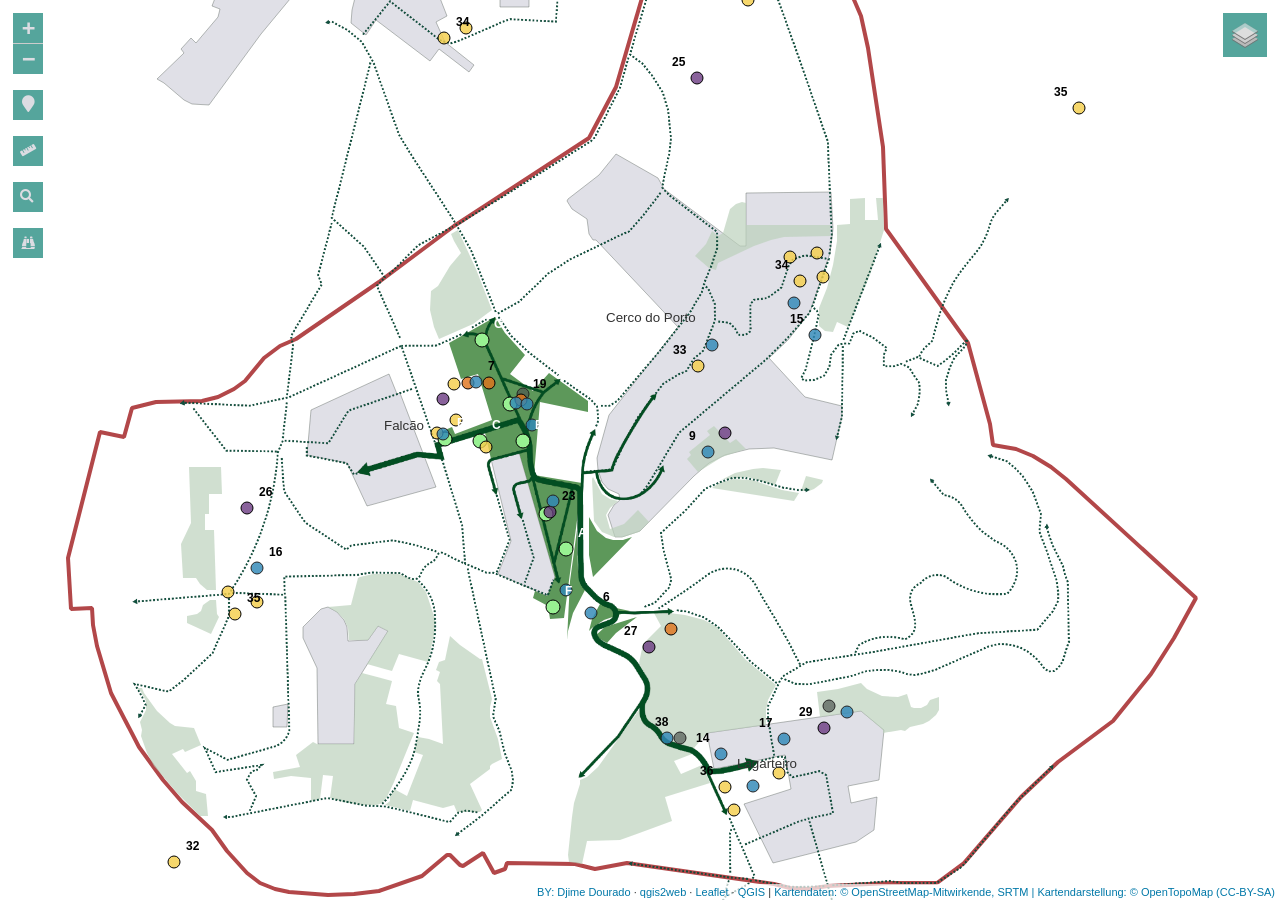
==== commit 1349cf15: "Update index.html" ====
--- a/index.html
+++ b/index.html
@@ -51,7 +51,7 @@
             zoomControl:true, maxZoom:22, minZoom:4
         }).fitBounds([[41.152453436983215,-8.580212856672455],[41.16468364248046,-8.561693416522521]]);
         var hash = new L.Hash(map);
-        map.attributionControl.setPrefix('<a href="https://github.com/tomchadwin/qgis2web" target="_blank">qgis2web</a> &middot; <a href="https://leafletjs.com" title="A JS library for interactive maps">Leaflet</a> &middot; <a href="https://qgis.org">QGIS</a>');
+        map.attributionControl.setPrefix('<a href="https://djimedourado.github.io/WebMap/index.html" target="_blank"> BY: Djime Dourado</a> &middot; <a href="https://github.com/tomchadwin/qgis2web" target="_blank">qgis2web</a> &middot; <a href="https://leafletjs.com" title="A JS library for interactive maps">Leaflet</a> &middot; <a href="https://qgis.org">QGIS</a>');
         var autolinker = new Autolinker({truncate: {length: 30, location: 'smart'}});
         function removeEmptyRowsFromPopupContent(content, feature) {
          var tempDiv = document.createElement('div');
--- a/css/qgis2web.css
+++ b/css/qgis2web.css
@@ -56,23 +56,23 @@
         }
         }
         .fa, .leaflet-container, a {
-            color: #000000 !important;
+            color: #dcdce2 !important;
         }
         .leaflet-control-zoom-in, .leaflet-control-zoom-out,
         .leaflet-control-locate a,
         .leaflet-touch .leaflet-control-geocoder-icon,
         .leaflet-control-search .search-button,
          .leaflet-control-measure {
-            background-color: #f8f8f8 !important;
+            background-color: #55a59c !important;
             border-radius: 0px !important;
-            color: #000000 !important;
+            color: #dcdce2 !important;
         }
         .abstract {
             font: bold 18px 'Lucida Console', Monaco, monospace;
             text-indent: 1px;
-            background-color: #f8f8f8 !important;
+            background-color: #55a59c !important;
             width: 30px !important;
-            color: #000000 !important;
+            color: #dcdce2 !important;
             height: 30px !important;
             text-align: center !important;
             line-height: 30px !important;
@@ -80,8 +80,8 @@
         .abstractUncollapsed {
             padding: 6px 8px;
             font: 12px/1.5 "Helvetica Neue", Arial, Helvetica, sans-serif;
-            background-color:#f8f8f8 !important;
-            color: #000000 !important;
+            background-color:#55a59c !important;
+            color: #dcdce2 !important;
             box-shadow: 0 0 15px rgba(0,0,0,0.2);
             border-radius: 5px;
             max-width: 40%;
@@ -96,7 +96,7 @@
             color: #0078A8 !important;
         }
         .leaflet-control-scale-line {
-            border: 2px solid #f8f8f8 !important;
+            border: 2px solid #55a59c !important;
             border-top: none !important;
             color: black !important;
         }
@@ -128,7 +128,7 @@
             border-radius: 4px !important;
         }
         .leaflet-control-measure .leaflet-control-measure-interaction {
-            background-color: #f8f8f8 !important;
+            background-color: #55a59c !important;
         }
         .leaflet-touch .leaflet-control-measure
         .leaflet-control-measure-toggle,
@@ -137,15 +137,15 @@
             width: 30px !important;
             height: 30px !important;
             border-radius: 0px !important;
-            background-color: #f8f8f8 !important;
-            color: #000000 !important;
+            background-color: #55a59c !important;
+            color: #dcdce2 !important;
             font-size: 13px;
             line-height: 30px;
             text-align: center;
             text-indent: 0%;
         }
         .leaflet-control-layers-toggle {
-            background-color: #f8f8f8 !important;
+            background-color: #55a59c !important;
         }
         .leaflet-overlay-pane {
             z-index: 550;
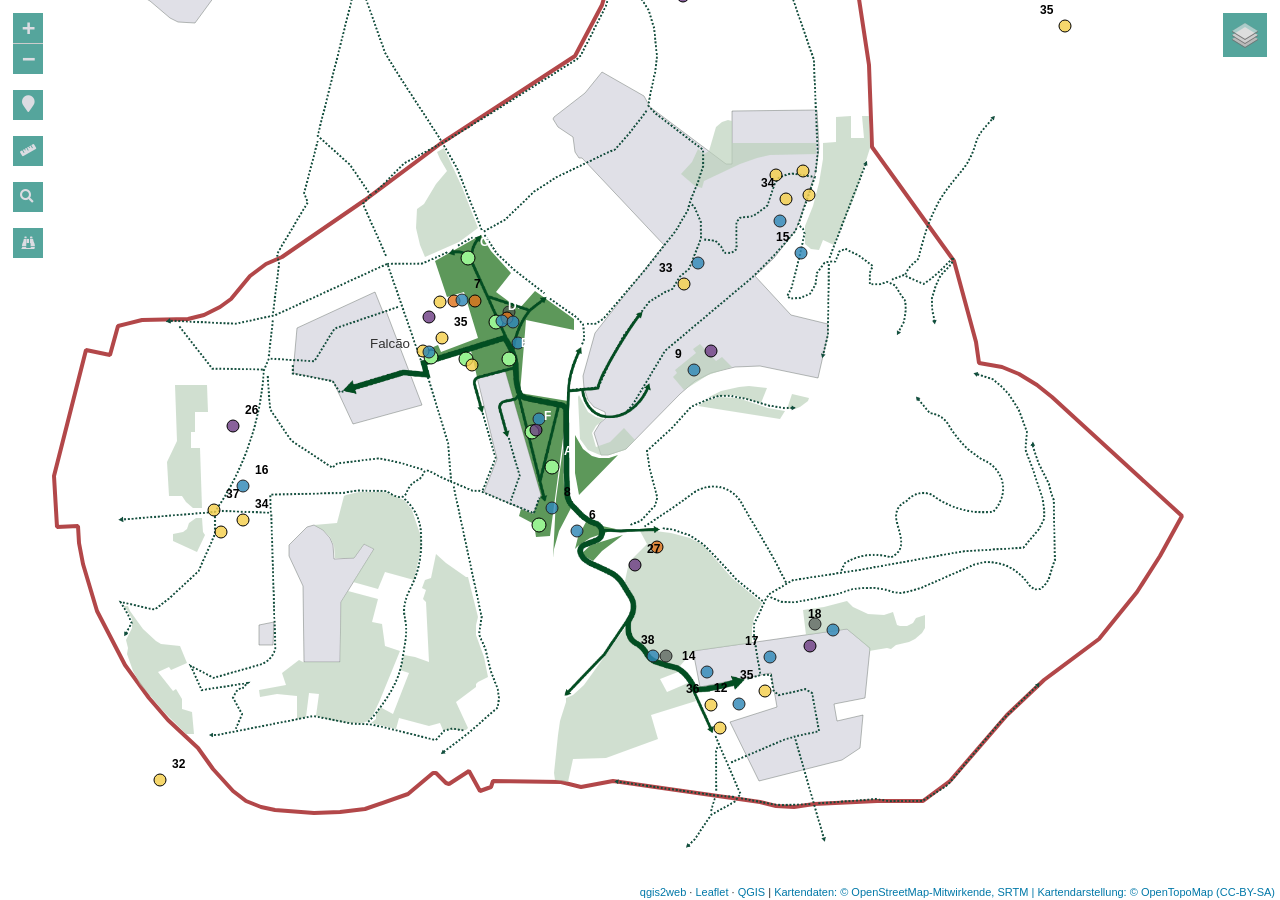
==== commit 1a6305fc: "Add files via upload" ====
--- a/index.html
+++ b/index.html
@@ -40,7 +40,7 @@
         <script src="data/PublicHousing_6.js"></script>
         <script src="data/VacantPlots_7.js"></script>
         <script src="data/URBiNATVacantPlots_8.js"></script>
-        <script src="data/BIOPOLISNBS_11.js"></script>
+        <script src="data/TerritorialandEnvironmentalNBS_11.js"></script>
         <script src="data/UnimplementedNBS_12.js"></script>
         <script src="data/EducationandEnvironmentNBS_13.js"></script>
         <script src="data/CultureandSportsNBS_14.js"></script>
@@ -49,9 +49,9 @@
         <script>
         var map = L.map('map', {
             zoomControl:true, maxZoom:22, minZoom:4
-        }).fitBounds([[41.152453436983215,-8.580212856672455],[41.16468364248046,-8.561693416522521]]);
+        }).fitBounds([[41.15026878221744,-8.578020798813835],[41.16424607563209,-8.563270891190324]]);
         var hash = new L.Hash(map);
-        map.attributionControl.setPrefix('<a href="https://djimedourado.github.io/WebMap/index.html" target="_blank"> BY: Djime Dourado</a> &middot; <a href="https://github.com/tomchadwin/qgis2web" target="_blank">qgis2web</a> &middot; <a href="https://leafletjs.com" title="A JS library for interactive maps">Leaflet</a> &middot; <a href="https://qgis.org">QGIS</a>');
+        map.attributionControl.setPrefix('<a href="https://github.com/tomchadwin/qgis2web" target="_blank">qgis2web</a> &middot; <a href="https://leafletjs.com" title="A JS library for interactive maps">Leaflet</a> &middot; <a href="https://qgis.org">QGIS</a>');
         var autolinker = new Autolinker({truncate: {length: 30, location: 'smart'}});
         function removeEmptyRowsFromPopupContent(content, feature) {
          var tempDiv = document.createElement('div');
@@ -253,7 +253,7 @@
                 fill: true,
                 fillOpacity: 1,
                 fillColor: 'rgba(187,209,186,0.6823529411764706)',
-                interactive: true,
+                interactive: false,
             }
         }
         map.createPane('pane_VacantPlots_7');
@@ -261,7 +261,7 @@
         map.getPane('pane_VacantPlots_7').style['mix-blend-mode'] = 'normal';
         var layer_VacantPlots_7 = new L.geoJson(json_VacantPlots_7, {
             attribution: '',
-            interactive: true,
+            interactive: false,
             dataVar: 'json_VacantPlots_7',
             layerName: 'layer_VacantPlots_7',
             pane: 'pane_VacantPlots_7',
@@ -292,7 +292,7 @@
                 fill: true,
                 fillOpacity: 1,
                 fillColor: 'rgba(48,124,44,0.7803921568627451)',
-                interactive: true,
+                interactive: false,
             }
         }
         map.createPane('pane_URBiNATVacantPlots_8');
@@ -300,7 +300,7 @@
         map.getPane('pane_URBiNATVacantPlots_8').style['mix-blend-mode'] = 'normal';
         var layer_URBiNATVacantPlots_8 = new L.geoJson(json_URBiNATVacantPlots_8, {
             attribution: '',
-            interactive: true,
+            interactive: false,
             dataVar: 'json_URBiNATVacantPlots_8',
             layerName: 'layer_URBiNATVacantPlots_8',
             pane: 'pane_URBiNATVacantPlots_8',
@@ -327,31 +327,31 @@
                                               {pane: 'pane_HealthyCorridor_10'});
         bounds_group.addLayer(layer_HealthyCorridor_10);
         map.addLayer(layer_HealthyCorridor_10);
-        function pop_BIOPOLISNBS_11(feature, layer) {
+        function pop_TerritorialandEnvironmentalNBS_11(feature, layer) {
             var popupContent = '<table>\
                     <tr>\
                         <td colspan="2">' + (feature.properties['ida'] !== null ? autolinker.link(feature.properties['ida'].toLocaleString()) : '') + '</td>\
                     </tr>\
                     <tr>\
-                        <td colspan="2">' + (feature.properties['Info'] !== null ? autolinker.link(feature.properties['Info'].toLocaleString()) : '') + '</td>\
-                    </tr>\
-                    <tr>\
-                        <td colspan="2">' + (feature.properties['Photo'] !== null ? '<img src="images/' + String(feature.properties['Photo']).replace(/[\\\/:]/g, '_').trim() + '">' : '') + '</td>\
-                    </tr>\
-                    <tr>\
                         <td colspan="2">' + (feature.properties['Iniciative'] !== null ? autolinker.link(feature.properties['Iniciative'].toLocaleString()) : '') + '</td>\
                     </tr>\
-                </table>';
-            layer.bindPopup(popupContent, {maxHeight: 400});
-            var popup = layer.getPopup();
-            var content = popup.getContent();
-            var updatedContent = removeEmptyRowsFromPopupContent(content, feature);
-            popup.setContent(updatedContent);
-        }
-
-        function style_BIOPOLISNBS_11_0() {
-            return {
-                pane: 'pane_BIOPOLISNBS_11',
+                    <tr>\
+                        <td colspan="2">' + (feature.properties['Inf'] !== null ? autolinker.link(feature.properties['Inf'].toLocaleString()) : '') + '</td>\
+                    </tr>\
+                    <tr>\
+                        <td colspan="2">' + (feature.properties['Img'] !== null ? '<img src="images/' + String(feature.properties['Img']).replace(/[\\\/:]/g, '_').trim() + '">' : '') + '</td>\
+                    </tr>\
+                </table>';
+            layer.bindPopup(popupContent, {maxHeight: 400});
+            var popup = layer.getPopup();
+            var content = popup.getContent();
+            var updatedContent = removeEmptyRowsFromPopupContent(content, feature);
+            popup.setContent(updatedContent);
+        }
+
+        function style_TerritorialandEnvironmentalNBS_11_0() {
+            return {
+                pane: 'pane_TerritorialandEnvironmentalNBS_11',
                 radius: 6.8,
                 opacity: 1,
                 color: 'rgba(0,0,0,1.0)',
@@ -365,26 +365,26 @@
                 interactive: true,
             }
         }
-        map.createPane('pane_BIOPOLISNBS_11');
-        map.getPane('pane_BIOPOLISNBS_11').style.zIndex = 411;
-        map.getPane('pane_BIOPOLISNBS_11').style['mix-blend-mode'] = 'normal';
-        var layer_BIOPOLISNBS_11 = new L.geoJson(json_BIOPOLISNBS_11, {
+        map.createPane('pane_TerritorialandEnvironmentalNBS_11');
+        map.getPane('pane_TerritorialandEnvironmentalNBS_11').style.zIndex = 411;
+        map.getPane('pane_TerritorialandEnvironmentalNBS_11').style['mix-blend-mode'] = 'normal';
+        var layer_TerritorialandEnvironmentalNBS_11 = new L.geoJson(json_TerritorialandEnvironmentalNBS_11, {
             attribution: '',
             interactive: true,
-            dataVar: 'json_BIOPOLISNBS_11',
-            layerName: 'layer_BIOPOLISNBS_11',
-            pane: 'pane_BIOPOLISNBS_11',
-            onEachFeature: pop_BIOPOLISNBS_11,
+            dataVar: 'json_TerritorialandEnvironmentalNBS_11',
+            layerName: 'layer_TerritorialandEnvironmentalNBS_11',
+            pane: 'pane_TerritorialandEnvironmentalNBS_11',
+            onEachFeature: pop_TerritorialandEnvironmentalNBS_11,
             pointToLayer: function (feature, latlng) {
                 var context = {
                     feature: feature,
                     variables: {}
                 };
-                return L.circleMarker(latlng, style_BIOPOLISNBS_11_0(feature));
+                return L.circleMarker(latlng, style_TerritorialandEnvironmentalNBS_11_0(feature));
             },
         });
-        bounds_group.addLayer(layer_BIOPOLISNBS_11);
-        map.addLayer(layer_BIOPOLISNBS_11);
+        bounds_group.addLayer(layer_TerritorialandEnvironmentalNBS_11);
+        map.addLayer(layer_TerritorialandEnvironmentalNBS_11);
         function pop_UnimplementedNBS_12(feature, layer) {
             var popupContent = '<table>\
                     <tr>\
@@ -686,7 +686,7 @@
         document.getElementsByClassName('leaflet-control-geocoder-icon')[0]
         .title += 'Search for a place';
         var baseMaps = {};
-        L.control.layers(baseMaps,{'<img src="legend/PublicSpaceandNatureNBS_16.png" /> Public Space and Nature NBS': layer_PublicSpaceandNatureNBS_16,'<img src="legend/SocialEconomyandSolidarityPractices_15.png" /> Social Economy and Solidarity Practices': layer_SocialEconomyandSolidarityPractices_15,'<img src="legend/CultureandSportsNBS_14.png" /> Culture and Sports NBS': layer_CultureandSportsNBS_14,'<img src="legend/EducationandEnvironmentNBS_13.png" /> Education and Environment NBS': layer_EducationandEnvironmentNBS_13,'<img src="legend/UnimplementedNBS_12.png" /> UnimplementedNBS': layer_UnimplementedNBS_12,'<img src="legend/BIOPOLISNBS_11.png" /> BIOPOLIS NBS': layer_BIOPOLISNBS_11,"Healthy Corridor": layer_HealthyCorridor_10,"healthy Corridor Connections": layer_healthyCorridorConnections_9,'<img src="legend/URBiNATVacantPlots_8.png" /> URBiNAT Vacant Plots': layer_URBiNATVacantPlots_8,'<img src="legend/VacantPlots_7.png" /> Vacant Plots': layer_VacantPlots_7,'<img src="legend/PublicHousing_6.png" /> Public Housing': layer_PublicHousing_6,'<img src="legend/StudyArea_5.png" /> Study Area': layer_StudyArea_5,"Google Satellite": layer_GoogleSatellite_4,"Google Satellite Hybrid": layer_GoogleSatelliteHybrid_3,"Google Terrain": layer_GoogleTerrain_2,"OSM Tracks": layer_OSMTracks_1,"Open Topo Map": layer_OpenTopoMap_0,}).addTo(map);
+        L.control.layers(baseMaps,{'<img src="legend/PublicSpaceandNatureNBS_16.png" /> Public Space and Nature NBS': layer_PublicSpaceandNatureNBS_16,'<img src="legend/SocialEconomyandSolidarityPractices_15.png" /> Social Economy and Solidarity Practices': layer_SocialEconomyandSolidarityPractices_15,'<img src="legend/CultureandSportsNBS_14.png" /> Culture and Sports NBS': layer_CultureandSportsNBS_14,'<img src="legend/EducationandEnvironmentNBS_13.png" /> Education and Environment NBS': layer_EducationandEnvironmentNBS_13,'<img src="legend/UnimplementedNBS_12.png" /> UnimplementedNBS': layer_UnimplementedNBS_12,'<img src="legend/TerritorialandEnvironmentalNBS_11.png" /> Territorial and Environmental NBS': layer_TerritorialandEnvironmentalNBS_11,"Healthy Corridor": layer_HealthyCorridor_10,"healthy Corridor Connections": layer_healthyCorridorConnections_9,'<img src="legend/URBiNATVacantPlots_8.png" /> URBiNAT Vacant Plots': layer_URBiNATVacantPlots_8,'<img src="legend/VacantPlots_7.png" /> Vacant Plots': layer_VacantPlots_7,'<img src="legend/PublicHousing_6.png" /> Public Housing': layer_PublicHousing_6,'<img src="legend/StudyArea_5.png" /> Study Area': layer_StudyArea_5,"Google Satellite": layer_GoogleSatellite_4,"Google Satellite Hybrid": layer_GoogleSatelliteHybrid_3,"Google Terrain": layer_GoogleTerrain_2,"OSM Tracks": layer_OSMTracks_1,"Open Topo Map": layer_OpenTopoMap_0,}).addTo(map);
         setBounds();
         var i = 0;
         layer_PublicHousing_6.eachLayer(function(layer) {
@@ -702,12 +702,12 @@
               i++;
         });
         var i = 0;
-        layer_BIOPOLISNBS_11.eachLayer(function(layer) {
+        layer_TerritorialandEnvironmentalNBS_11.eachLayer(function(layer) {
             var context = {
                 feature: layer.feature,
                 variables: {}
             };
-            layer.bindTooltip((layer.feature.properties['ida'] !== null?String('<div style="color: #ffffff; font-size: 9pt; font-weight: bold; font-family: \'Open Sans\', sans-serif;">' + layer.feature.properties['ida']) + '</div>':''), {permanent: true, offset: [-0, -16], className: 'css_BIOPOLISNBS_11'});
+            layer.bindTooltip((layer.feature.properties['ida'] !== null?String('<div style="color: #ffffff; font-size: 9pt; font-weight: bold; font-family: \'Open Sans\', sans-serif;">' + layer.feature.properties['ida']) + '</div>':''), {permanent: true, offset: [-0, -16], className: 'css_TerritorialandEnvironmentalNBS_11'});
             labels.push(layer);
             totalMarkers += 1;
               layer.added = true;
@@ -791,15 +791,15 @@
                 return this._bounds;
             }
         });
-        resetLabels([layer_PublicHousing_6,layer_BIOPOLISNBS_11,layer_UnimplementedNBS_12,layer_EducationandEnvironmentNBS_13,layer_CultureandSportsNBS_14,layer_SocialEconomyandSolidarityPractices_15,layer_PublicSpaceandNatureNBS_16]);
+        resetLabels([layer_PublicHousing_6,layer_TerritorialandEnvironmentalNBS_11,layer_UnimplementedNBS_12,layer_EducationandEnvironmentNBS_13,layer_CultureandSportsNBS_14,layer_SocialEconomyandSolidarityPractices_15,layer_PublicSpaceandNatureNBS_16]);
         map.on("zoomend", function(){
-            resetLabels([layer_PublicHousing_6,layer_BIOPOLISNBS_11,layer_UnimplementedNBS_12,layer_EducationandEnvironmentNBS_13,layer_CultureandSportsNBS_14,layer_SocialEconomyandSolidarityPractices_15,layer_PublicSpaceandNatureNBS_16]);
+            resetLabels([layer_PublicHousing_6,layer_TerritorialandEnvironmentalNBS_11,layer_UnimplementedNBS_12,layer_EducationandEnvironmentNBS_13,layer_CultureandSportsNBS_14,layer_SocialEconomyandSolidarityPractices_15,layer_PublicSpaceandNatureNBS_16]);
         });
         map.on("layeradd", function(){
-            resetLabels([layer_PublicHousing_6,layer_BIOPOLISNBS_11,layer_UnimplementedNBS_12,layer_EducationandEnvironmentNBS_13,layer_CultureandSportsNBS_14,layer_SocialEconomyandSolidarityPractices_15,layer_PublicSpaceandNatureNBS_16]);
+            resetLabels([layer_PublicHousing_6,layer_TerritorialandEnvironmentalNBS_11,layer_UnimplementedNBS_12,layer_EducationandEnvironmentNBS_13,layer_CultureandSportsNBS_14,layer_SocialEconomyandSolidarityPractices_15,layer_PublicSpaceandNatureNBS_16]);
         });
         map.on("layerremove", function(){
-            resetLabels([layer_PublicHousing_6,layer_BIOPOLISNBS_11,layer_UnimplementedNBS_12,layer_EducationandEnvironmentNBS_13,layer_CultureandSportsNBS_14,layer_SocialEconomyandSolidarityPractices_15,layer_PublicSpaceandNatureNBS_16]);
+            resetLabels([layer_PublicHousing_6,layer_TerritorialandEnvironmentalNBS_11,layer_UnimplementedNBS_12,layer_EducationandEnvironmentNBS_13,layer_CultureandSportsNBS_14,layer_SocialEconomyandSolidarityPractices_15,layer_PublicSpaceandNatureNBS_16]);
         });
         </script>
     </body>
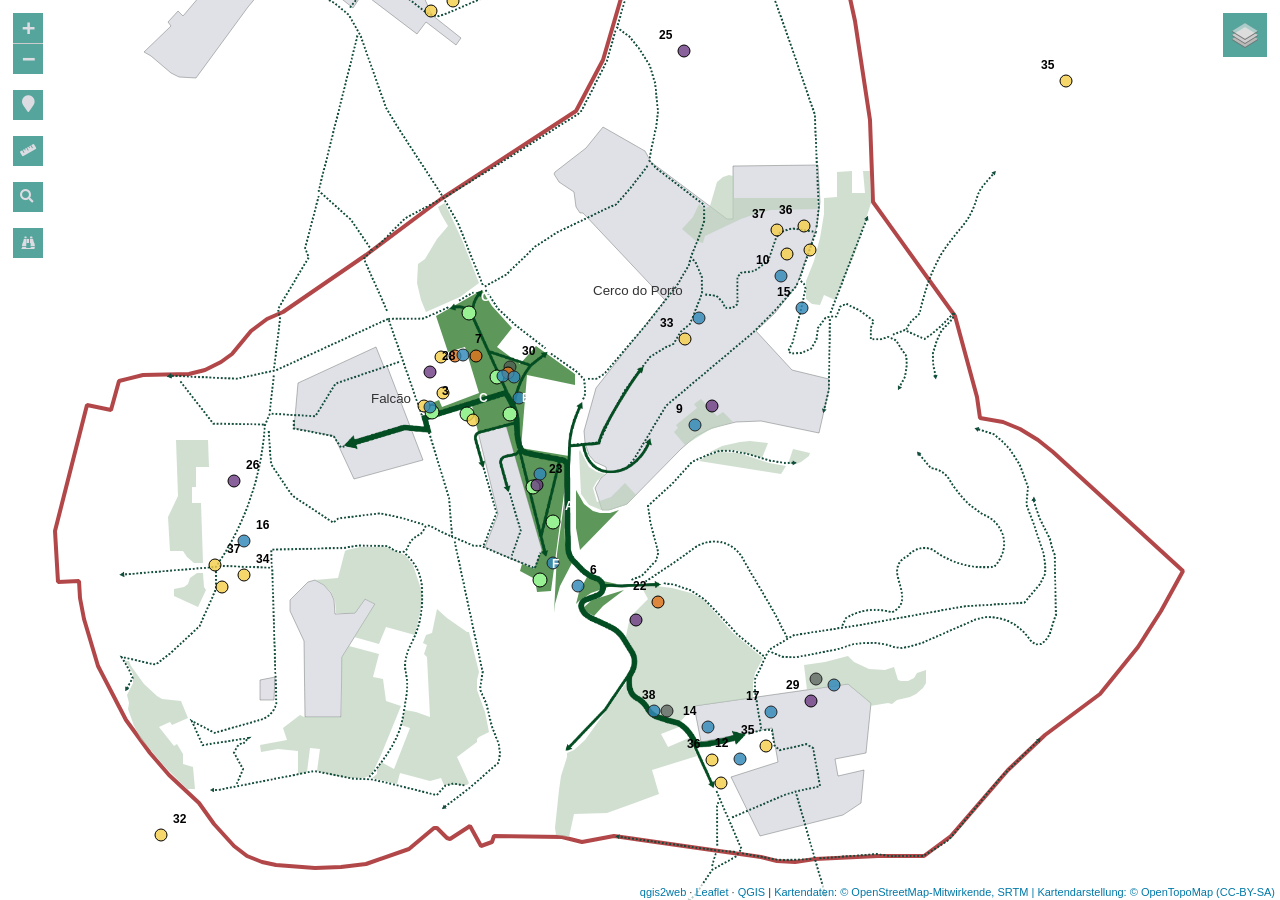
==== commit a59567e2: "Add files via upload" ====
--- a/index.html
+++ b/index.html
@@ -49,7 +49,7 @@
         <script>
         var map = L.map('map', {
             zoomControl:true, maxZoom:22, minZoom:4
-        }).fitBounds([[41.15026878221744,-8.578020798813835],[41.16424607563209,-8.563270891190324]]);
+        }).fitBounds([[41.151158459185204,-8.578032505089727],[41.16513575259986,-8.563282597466216]]);
         var hash = new L.Hash(map);
         map.attributionControl.setPrefix('<a href="https://github.com/tomchadwin/qgis2web" target="_blank">qgis2web</a> &middot; <a href="https://leafletjs.com" title="A JS library for interactive maps">Leaflet</a> &middot; <a href="https://qgis.org">QGIS</a>');
         var autolinker = new Autolinker({truncate: {length: 30, location: 'smart'}});
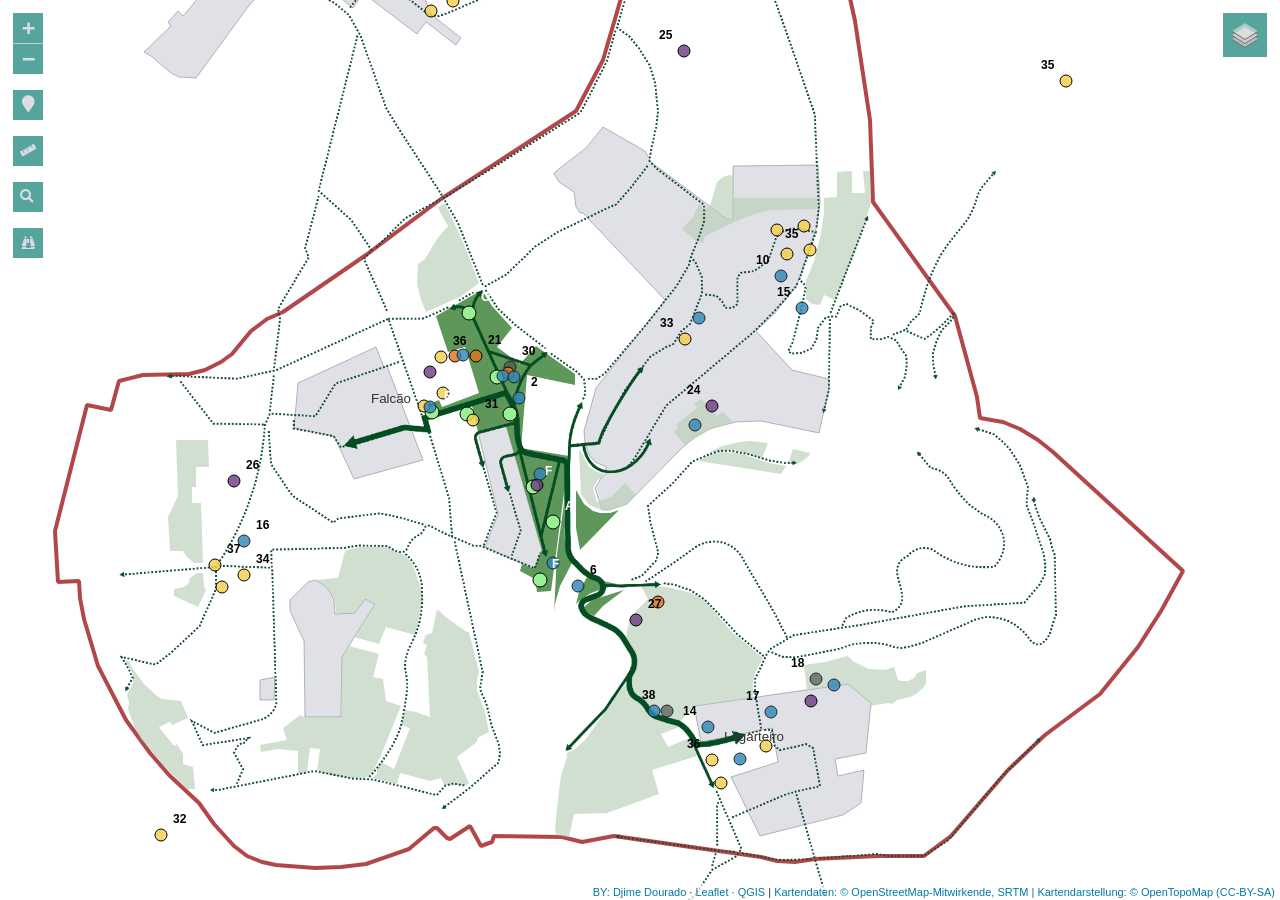
==== commit f5037a5c: "Add files via upload" ====
--- a/index.html
+++ b/index.html
@@ -51,7 +51,7 @@
             zoomControl:true, maxZoom:22, minZoom:4
         }).fitBounds([[41.151158459185204,-8.578032505089727],[41.16513575259986,-8.563282597466216]]);
         var hash = new L.Hash(map);
-        map.attributionControl.setPrefix('<a href="https://github.com/tomchadwin/qgis2web" target="_blank">qgis2web</a> &middot; <a href="https://leafletjs.com" title="A JS library for interactive maps">Leaflet</a> &middot; <a href="https://qgis.org">QGIS</a>');
+        map.attributionControl.setPrefix('<a href="https://djimedourado.github.io/WebMap/index.html" target="_blank"> BY: Djime Dourado</a> &middot; <a href="https://leafletjs.com" title="A JS library for interactive maps">Leaflet</a> &middot; <a href="https://qgis.org">QGIS</a>');
         var autolinker = new Autolinker({truncate: {length: 30, location: 'smart'}});
         function removeEmptyRowsFromPopupContent(content, feature) {
          var tempDiv = document.createElement('div');
